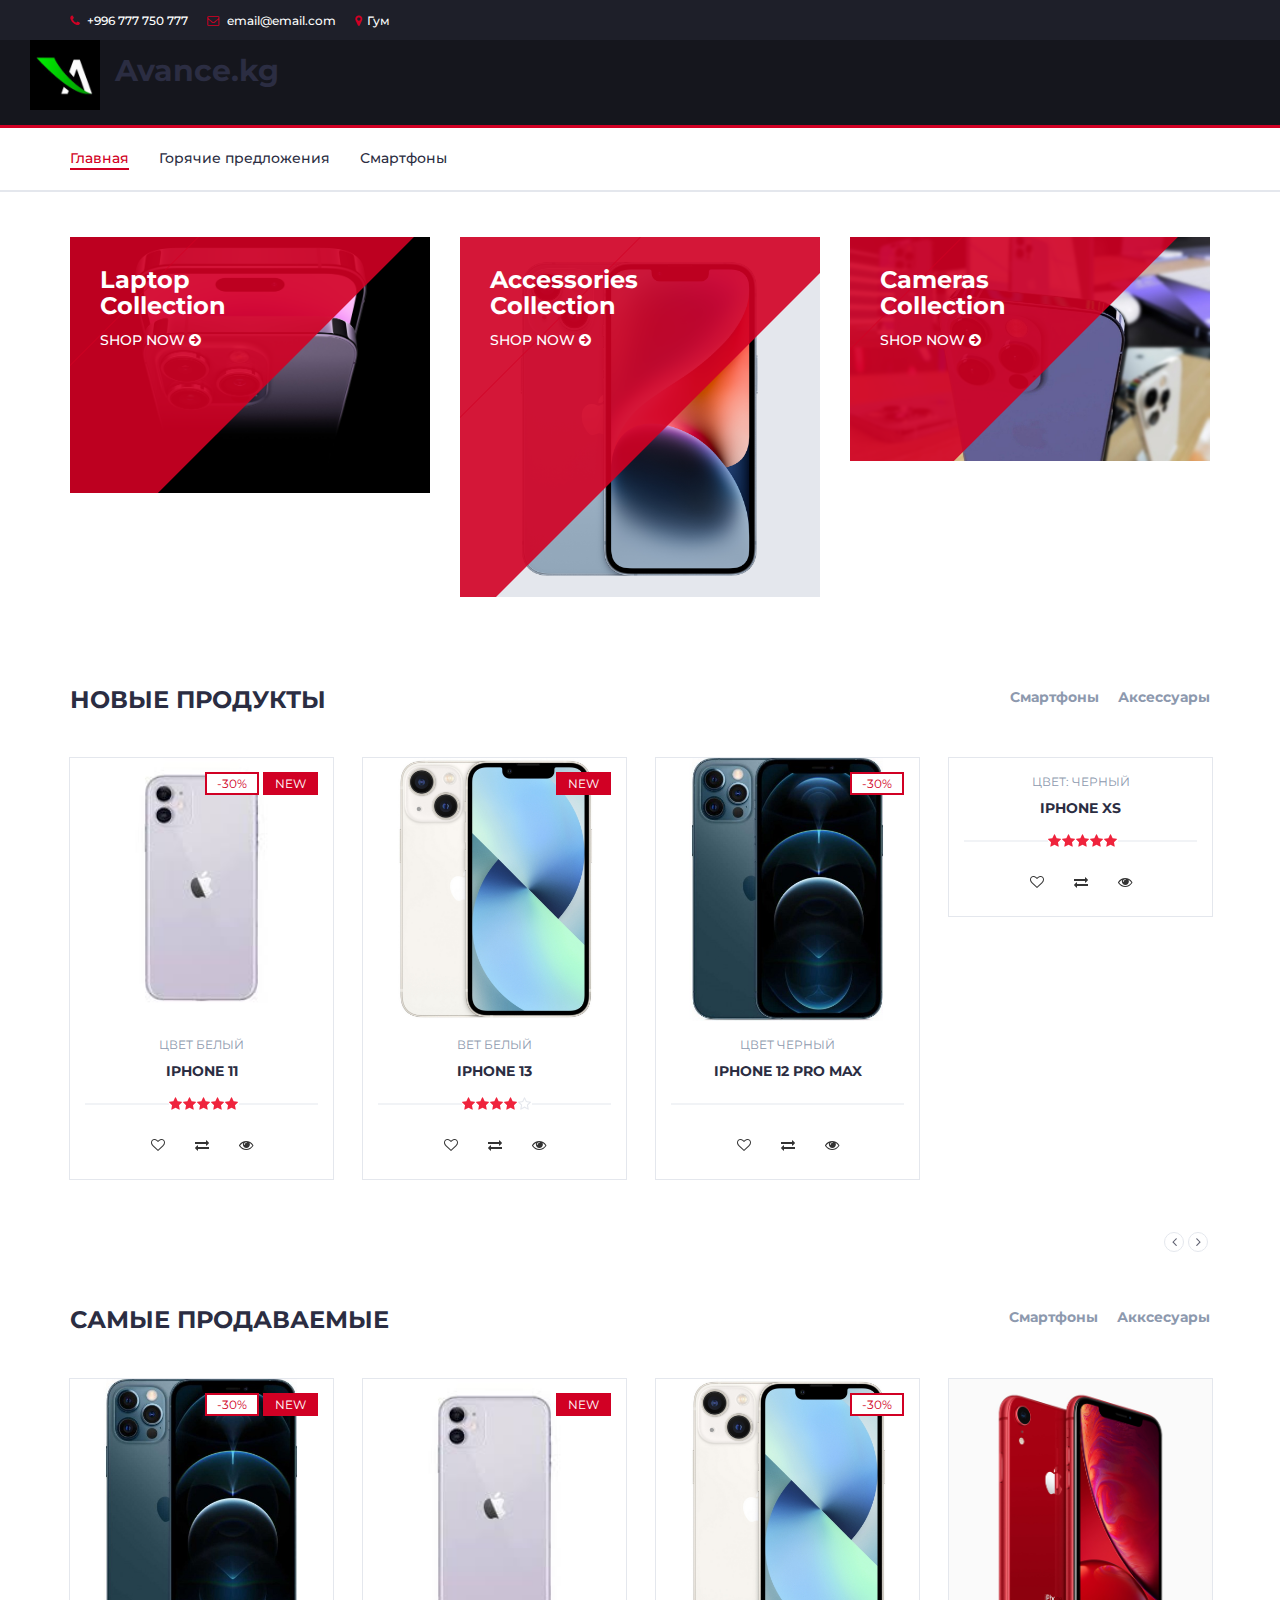
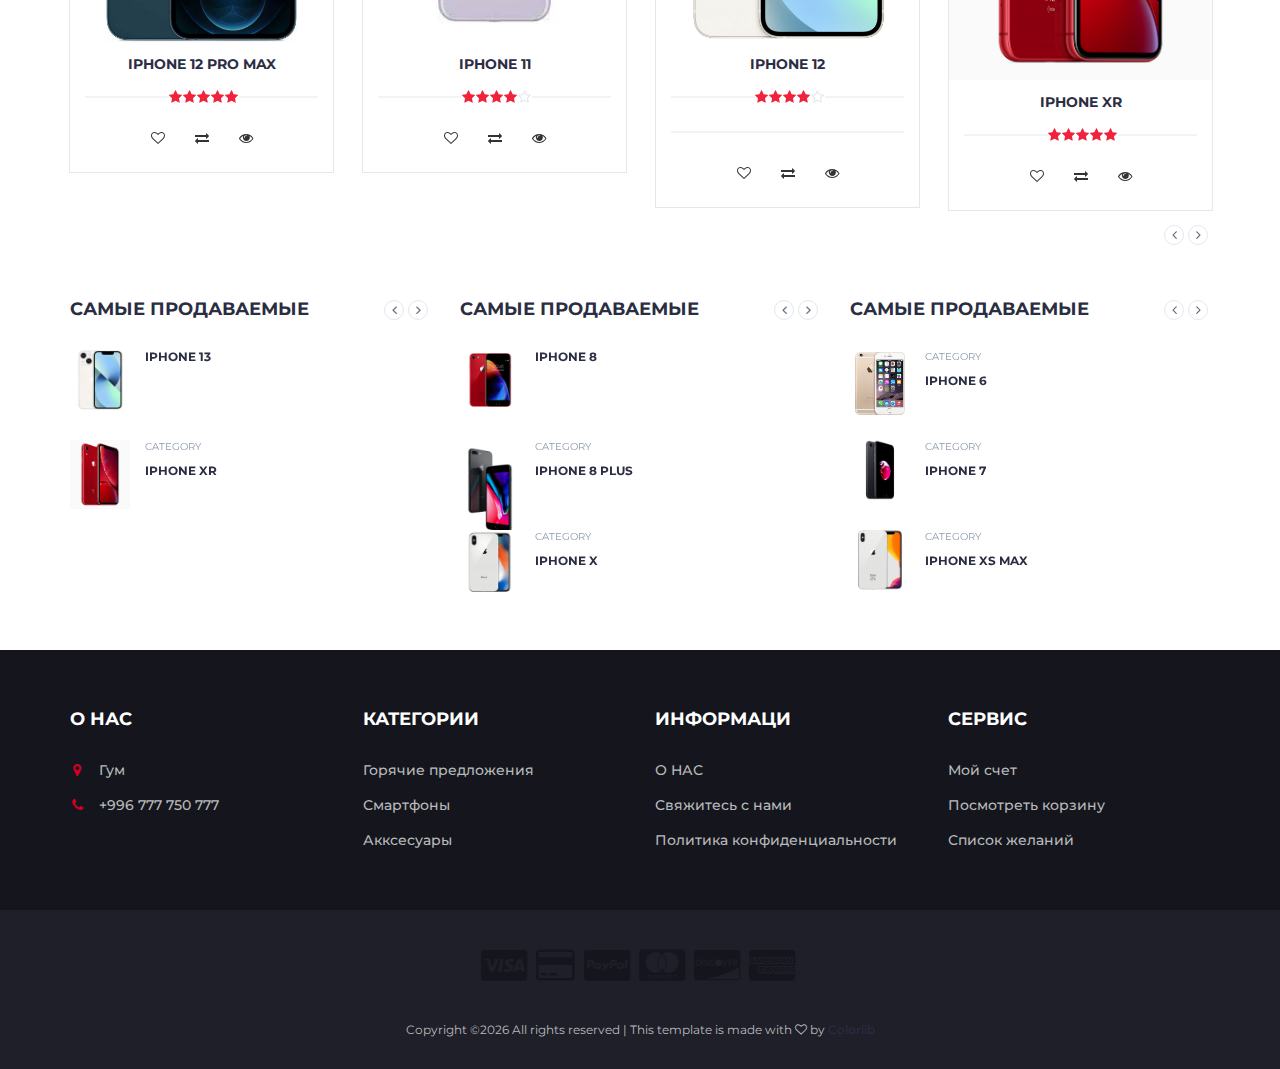
==== index.html @ 6e5bd399 "main" ====
<!DOCTYPE html>
<html lang="en">
<head>
    <meta charset="utf-8">
    <meta http-equiv="X-UA-Compatible" content="IE=edge">
    <meta name="viewport" content="width=device-width, initial-scale=1">
    <!-- The above 3 meta tags *must* come first in the head; any other head content must come *after* these tags -->

    <title>Telephone</title>

    <!-- Google font -->
    <link href="https://fonts.googleapis.com/css?family=Montserrat:400,500,700" rel="stylesheet">

    <!-- Bootstrap -->
    <link type="text/css" rel="stylesheet" href="css/bootstrap.min.css"/>

    <!-- Slick -->
    <link type="text/css" rel="stylesheet" href="css/slick.css"/>
    <link type="text/css" rel="stylesheet" href="css/slick-theme.css"/>

    <!-- nouislider -->
    <link type="text/css" rel="stylesheet" href="css/nouislider.min.css"/>

    <!-- Font Awesome Icon -->
    <link rel="stylesheet" href="css/font-awesome.min.css">

    <!-- Custom stlylesheet -->
    <link type="text/css" rel="stylesheet" href="css/style.css"/>

    <!-- HTML5 shim and Respond.js for IE8 support of HTML5 elements and media queries -->
    <!-- WARNING: Respond.js doesn't work if you view the page via file:// -->
    <!--[if lt IE 9]>
    <script src="https://oss.maxcdn.com/html5shiv/3.7.3/html5shiv.min.js"></script>
    <script src="https://oss.maxcdn.com/respond/1.4.2/respond.min.js"></script>
    <![endif]-->

</head>
<body>
<!-- HEADER -->
<header>
    <!-- TOP HEADER -->
    <div id="top-header">
        <div class="container">
            <ul class="header-links pull-left">
                <li><a href="tel:+996777750777"><i class="fa fa-phone"></i> +996 777 750 777</a></li>
                <li><a href="#"><i class="fa fa-envelope-o"></i> email@email.com</a></li>
                <li><a href="https://2gis.kg/bishkek/search/%D0%A2%D0%A6%20%C2%AB%D0%93%D0%A3%D0%9C%C2%BB%201%D1%8D%D1%82%D0%B0%D0%B6%20%2C%20%D0%9E%D0%90%2021%20%D0%B8%20%D0%9038?floor=1&m=74.6145%2C42.87534%2F17.7"><i class="fa fa-map-marker"></i>Гум </a></li>
            </ul>
            <!--					-->
        </div>
    </div>

    <div class="col-md-3">
        <div class="header-logo">
            <a href="#" class="logo">
                <img src="img/logo-avance.jpg" alt="">
                <h2>Avance.kg</h2>
            </a>
        </div>
    </div>
    <!-- /TOP HEADER -->

    <!-- MAIN HEADER -->
    <div id="header">
        <!-- container -->
        <div class="container">
            <!-- row -->
            <div class="row">
                <!-- LOGO -->
                <div class="col-md-3">
                    <div class="header-logo">
                        <a href="#" class="logo">

                        </a>
                    </div>
                </div>
                <!-- /LOGO -->

                <!-- ACCOUNT -->
                <div class="col-md-3 clearfix">
                    <div class="header-ctn">
                        <!-- Wishlist -->

                        <!-- /Wishlist -->

                        <!-- Cart -->
                        <div class="dropdown">
                            <div class="cart-dropdown">
                                <div class="cart-list">
                                    <div class="product-widget">
                                        <div class="product-img">
                                            <img src="img/product01.png" alt="">
                                        </div>
                                        <div class="product-body">
                                            <h3 class="product-name"><a href="#">product name goes here</a></h3>
                                            <h4 class="product-price"><span class="qty">1x</span>$980.00</h4>
                                        </div>
                                        <button class="delete"><i class="fa fa-close"></i></button>
                                    </div>

                                    <div class="product-widget">
                                        <div class="product-img">
                                            <img src="img/product02.png" alt="">
                                        </div>
                                        <div class="product-body">
                                            <h3 class="product-name"><a href="#">product name goes here</a></h3>
                                            <h4 class="product-price"><span class="qty">3x</span>$980.00</h4>
                                        </div>
                                        <button class="delete"><i class="fa fa-close"></i></button>
                                    </div>
                                </div>
                                <div class="cart-summary">
                                    <small>3 Item(s) selected</small>
                                    <h5>SUBTOTAL: $2940.00</h5>
                                </div>
                                <div class="cart-btns">
                                    <a href="#">View Cart</a>
                                    <a href="#">Checkout <i class="fa fa-arrow-circle-right"></i></a>
                                </div>
                            </div>
                        </div>
                        <!-- /Cart -->

                        <!-- Menu Toogle -->
                        <div class="menu-toggle">
                            <a href="#">
                                <i class="fa fa-bars"></i>
                                <span>Menu</span>
                            </a>
                        </div>
                        <!-- /Menu Toogle -->
                    </div>
                </div>
                <!-- /ACCOUNT -->
            </div>
            <!-- row -->
        </div>
        <!-- container -->
    </div>
    <!-- /MAIN HEADER -->
</header>
<!-- /HEADER -->

<!-- NAVIGATION -->
<nav id="navigation">
    <!-- container -->
    <div class="container">
        <!-- responsive-nav -->
        <div id="responsive-nav">
            <!-- NAV -->
            <ul class="main-nav nav navbar-nav">
                <li class="active"><a href="#">Главная</a></li>
                <li><a href="product.html">Горячие предложения</a></li>
                <li><a href="#">Смартфоны</a></li>
            </ul>
            <!-- /NAV -->
        </div>
        <!-- /responsive-nav -->
    </div>
    <!-- /container -->
</nav>
<!-- /NAVIGATION -->

<!-- SECTION -->
<div class="section">
    <!-- container -->
    <div class="container">
        <!-- row -->
        <div class="row">
            <!-- shop -->
            <div class="col-md-4 col-xs-6">
                <div class="shop">
                    <div class="shop-img">
                        <img src="img/14.jpg" alt="">
                    </div>
                    <div class="shop-body">
                        <h3>Laptop<br>Collection</h3>
                        <a href="#" class="cta-btn">Shop now <i class="fa fa-arrow-circle-right"></i></a>
                    </div>
                </div>
            </div>
            <!-- /shop -->

            <!-- shop -->
            <div class="col-md-4 col-xs-6">
                <div class="shop">
                    <div class="shop-img">
                        <img src="img/13.png" alt="">
                    </div>
                    <div class="shop-body">
                        <h3>Accessories<br>Collection</h3>
                        <a href="#" class="cta-btn">Shop now <i class="fa fa-arrow-circle-right"></i></a>
                    </div>
                </div>
            </div>
            <!-- /shop -->

            <!-- shop -->
            <div class="col-md-4 col-xs-6">
                <div class="shop">
                    <div class="shop-img">
                        <img src="img/16.jpg" alt="">
                    </div>
                    <div class="shop-body">
                        <h3>Cameras<br>Collection</h3>
                        <a href="#" class="cta-btn">Shop now <i class="fa fa-arrow-circle-right"></i></a>
                    </div>
                </div>
            </div>
            <!-- /shop -->
        </div>
        <!-- /row -->
    </div>
    <!-- /container -->
</div>
<!-- /SECTION -->

<!-- SECTION -->
<div class="section">
    <!-- container -->
    <div class="container">
        <!-- row -->
        <div class="row">

            <!-- section title -->
            <div class="col-md-12">
                <div class="section-title">
                    <h3 class="title">НОВЫЕ ПРОДУКТЫ</h3>
                    <div class="section-nav">
                        <ul class="section-tab-nav tab-nav">
                            <li><a data-toggle="tab" href="#tab1">Смартфоны</a></li>
                            <li><a data-toggle="tab" href="#tab1">Аксессуары</a></li>
                        </ul>
                    </div>
                </div>
            </div>
            <!-- /section title -->

            <!-- Products tab & slick -->
            <div class="col-md-12">
                <div class="row">
                    <div class="products-tabs">
                        <!-- tab -->
                        <div id="tab1" class="tab-pane active">
                            <div class="products-slick" data-nav="#slick-nav-1">
                                <!-- product -->
                                <div class="product">
                                    <div class="product-img">
                                        <img src="img/iphone11.jfif" alt="img">
                                        <div class="product-label">
                                            <span class="sale">-30%</span>
                                            <span class="new">NEW</span>
                                        </div>
                                    </div>
                                    <div class="product-body">
                                        <p class="product-category">Цвет белый</p>
                                        <h3 class="product-name"><a href="#">Iphone 11</a></h3>
                                        <div class="product-rating">
                                            <i class="fa fa-star"></i>
                                            <i class="fa fa-star"></i>
                                            <i class="fa fa-star"></i>
                                            <i class="fa fa-star"></i>
                                            <i class="fa fa-star"></i>
                                        </div>
                                        <div class="product-btns">
                                            <button class="add-to-wishlist"><i class="fa fa-heart-o"></i><span
                                                    class="tooltipp">add to wishlist</span></button>
                                            <button class="add-to-compare"><i class="fa fa-exchange"></i><span
                                                    class="tooltipp">add to compare</span></button>
                                            <button class="quick-view"><i class="fa fa-eye"></i><span class="tooltipp">quick view</span>
                                            </button>
                                        </div>
                                    </div>
                                    <div class="add-to-cart">
                                        <a href="https://api.whatsapp.com/send/?phone=996220238474&text&type=phone_number&app_absent=0">
                                            <button class="add-to-cart-btn"><i class="fa fa-shopping-cart"></i> Написать
                                            </button>
                                        </a>
                                    </div>
                                </div>
                                <!-- /product -->

                                <!-- product -->
                                <div class="product">
                                    <div class="product-img">
                                        <img src="img/133.jpg" alt="">
                                        <div class="product-label">
                                            <span class="new">NEW</span>
                                        </div>
                                    </div>
                                    <div class="product-body">
                                        <p class="product-category">вет белый</p>
                                        <h3 class="product-name"><a href="#">Iphone 13</a></h3>
                                        <div class="product-rating">
                                            <i class="fa fa-star"></i>
                                            <i class="fa fa-star"></i>
                                            <i class="fa fa-star"></i>
                                            <i class="fa fa-star"></i>
                                            <i class="fa fa-star-o"></i>
                                        </div>
                                        <div class="product-btns">
                                            <button class="add-to-wishlist"><i class="fa fa-heart-o"></i><span
                                                    class="tooltipp">add to wishlist</span></button>
                                            <button class="add-to-compare"><i class="fa fa-exchange"></i><span
                                                    class="tooltipp">add to compare</span></button>
                                            <button class="quick-view"><i class="fa fa-eye"></i><span class="tooltipp">quick view</span>
                                            </button>
                                        </div>
                                    </div>
                                    <div class="add-to-cart">
                                        <a href="https://api.whatsapp.com/send/?phone=996220238474&text&type=phone_number&app_absent=0">
                                            <button class="add-to-cart-btn"><i class="fa fa-shopping-cart"></i> Написать
                                            </button>
                                        </a>
                                    </div>
                                </div>
                                <!-- /product -->

                                <!-- product -->
                                <div class="product">
                                    <div class="product-img">
                                        <img src="img/12pro.jpg" alt="">
                                        <div class="product-label">
                                            <span class="sale">-30%</span>
                                        </div>
                                    </div>
                                    <div class="product-body">
                                        <p class="product-category">Цвет черный</p>
                                        <h3 class="product-name"><a href="#">Iphone 12 Pro Max</a></h3>
                                        <div class="product-rating">
                                        </div>
                                        <div class="product-btns">
                                            <button class="add-to-wishlist"><i class="fa fa-heart-o"></i><span
                                                    class="tooltipp">add to wishlist</span></button>
                                            <button class="add-to-compare"><i class="fa fa-exchange"></i><span
                                                    class="tooltipp">add to compare</span></button>
                                            <button class="quick-view"><i class="fa fa-eye"></i><span class="tooltipp">quick view</span>
                                            </button>
                                        </div>
                                    </div>
                                    <div class="add-to-cart">
                                        <a href="https://api.whatsapp.com/send/?phone=996220238474&text&type=phone_number&app_absent=0">
                                            <button class="add-to-cart-btn"><i class="fa fa-shopping-cart"></i> Написать
                                            </button>
                                        </a>
                                    </div>
                                </div>
                                <!-- /product -->

                                <!-- product -->
                                <div class="product">
                                    <div class="product-img">
                                        <img src="../img/xs.jpg" alt="">
                                    </div>
                                    <div class="product-body">
                                        <p class="product-category">Цвет: черный</p>
                                        <h3 class="product-name"><a href="#">Iphone XS</a></h3>
                                        <div class="product-rating">
                                            <i class="fa fa-star"></i>
                                            <i class="fa fa-star"></i>
                                            <i class="fa fa-star"></i>
                                            <i class="fa fa-star"></i>
                                            <i class="fa fa-star"></i>
                                        </div>
                                        <div class="product-btns">
                                            <button class="add-to-wishlist"><i class="fa fa-heart-o"></i><span
                                                    class="tooltipp">add to wishlist</span></button>
                                            <button class="add-to-compare"><i class="fa fa-exchange"></i><span
                                                    class="tooltipp">add to compare</span></button>
                                            <button class="quick-view"><i class="fa fa-eye"></i><span class="tooltipp">quick view</span>
                                            </button>
                                        </div>
                                    </div>
                                    <div class="add-to-cart">
                                        <a href="https://api.whatsapp.com/send/?phone=996220238474&text&type=phone_number&app_absent=0">
                                            <button class="add-to-cart-btn"><i class="fa fa-shopping-cart"></i> Написать
                                            </button>
                                        </a>
                                    </div>
                                </div>
                                <!-- /product -->

                                <!-- product -->
                                <div class="product">
                                    <div class="product-img">
                                        <img src="img/xr.jpg" alt="">
                                    </div>
                                    <div class="product-body">
                                        <p class="product-category">Цвет: красный</p>
                                        <h3 class="product-name"><a href="#">Iphone XR</a></h3>
                                        <div class="product-rating">
                                            <i class="fa fa-star"></i>
                                            <i class="fa fa-star"></i>
                                            <i class="fa fa-star"></i>
                                            <i class="fa fa-star"></i>
                                            <i class="fa fa-star"></i>
                                        </div>
                                        <div class="product-btns">
                                            <button class="add-to-wishlist"><i class="fa fa-heart-o"></i><span
                                                    class="tooltipp">add to wishlist</span></button>
                                            <button class="add-to-compare"><i class="fa fa-exchange"></i><span
                                                    class="tooltipp">add to compare</span></button>
                                            <button class="quick-view"><i class="fa fa-eye"></i><span class="tooltipp">quick view</span>
                                            </button>
                                        </div>
                                    </div>
                                    <div class="add-to-cart">
                                        <a href="https://api.whatsapp.com/send/?phone=996220238474&text&type=phone_number&app_absent=0">
                                            <button class="add-to-cart-btn"><i class="fa fa-shopping-cart"></i> Написать
                                            </button>
                                        </a>
                                    </div>
                                </div>
                                <!-- /product -->
                            </div>
                            <div id="slick-nav-1" class="products-slick-nav"></div>
                        </div>
                        <!-- /tab -->
                    </div>
                </div>
            </div>
            <!-- Products tab & slick -->
        </div>
        <!-- /row -->
    </div>
    <!-- /container -->
</div>
<!-- /SECTION -->

<!-- SECTION -->
<div class="section">
    <!-- container -->
    <div class="container">
        <!-- row -->
        <div class="row">

            <!-- section title -->
            <div class="col-md-12">
                <div class="section-title">
                    <h3 class="title">Самые продаваемые
                    </h3>
                    <div class="section-nav">
                        <ul class="section-tab-nav tab-nav">
                            <li><a data-toggle="tab" href="#tab2">Смартфоны</a></li>
                            <li><a data-toggle="tab" href="#tab2">Акксесуары</a></li>
                        </ul>
                    </div>
                </div>
            </div>
            <!-- /section title -->

            <!-- Products tab & slick -->
            <div class="col-md-12">
                <div class="row">
                    <div class="products-tabs">
                        <!-- tab -->
                        <div id="tab2" class="tab-pane fade in active">
                            <div class="products-slick" data-nav="#slick-nav-2">
                                <!-- product -->
                                <div class="product">
                                    <div class="product-img">
                                        <img src="img/12pro.jpg" alt="">
                                        <div class="product-label">
                                            <span class="sale">-30%</span>
                                            <span class="new">NEW</span>
                                        </div>
                                    </div>
                                    <div class="product-body">
                                        <h3 class="product-name"><a href="#">Iphone 12 pro max</a></h3>
                                        <div class="product-rating">
                                            <i class="fa fa-star"></i>
                                            <i class="fa fa-star"></i>
                                            <i class="fa fa-star"></i>
                                            <i class="fa fa-star"></i>
                                            <i class="fa fa-star"></i>
                                        </div>
                                        <div class="product-btns">
                                            <button class="add-to-wishlist"><i class="fa fa-heart-o"></i><span
                                                    class="tooltipp">add to wishlist</span></button>
                                            <button class="add-to-compare"><i class="fa fa-exchange"></i><span
                                                    class="tooltipp">add to compare</span></button>
                                            <button class="quick-view"><i class="fa fa-eye"></i><span class="tooltipp">quick view</span>
                                            </button>
                                        </div>
                                    </div>
                                    <div class="add-to-cart">
                                        <a href="https://api.whatsapp.com/send/?phone=996220238474&text&type=phone_number&app_absent=0">
                                            <button class="add-to-cart-btn"><i class="fa fa-shopping-cart"></i> Написать
                                            </button>
                                        </a>
                                    </div>
                                </div>
                                <!-- /product -->

                                <!-- product -->
                                <div class="product">
                                    <div class="product-img">
                                        <img src="img/iphone11.jfif" alt="">
                                        <div class="product-label">
                                            <span class="new">NEW</span>
                                        </div>
                                    </div>
                                    <div class="product-body">
                                        <h3 class="product-name"><a href="#"> iphone 11</a></h3>
                                        <div class="product-rating">
                                            <i class="fa fa-star"></i>
                                            <i class="fa fa-star"></i>
                                            <i class="fa fa-star"></i>
                                            <i class="fa fa-star"></i>
                                            <i class="fa fa-star-o"></i>
                                        </div>
                                        <div class="product-btns">
                                            <button class="add-to-wishlist"><i class="fa fa-heart-o"></i><span
                                                    class="tooltipp">add to wishlist</span></button>
                                            <button class="add-to-compare"><i class="fa fa-exchange"></i><span
                                                    class="tooltipp">add to compare</span></button>
                                            <button class="quick-view"><i class="fa fa-eye"></i><span class="tooltipp">quick view</span>
                                            </button>
                                        </div>
                                    </div>
                                    <div class="add-to-cart">
                                        <a href="https://api.whatsapp.com/send/?phone=996220238474&text&type=phone_number&app_absent=0">
                                            <button class="add-to-cart-btn"><i class="fa fa-shopping-cart"></i> Написать
                                            </button>
                                        </a>
                                    </div>
                                </div>
                                <!-- /product -->

                                <!-- product -->
                                <div class="product">
                                    <div class="product-img">
                                        <img src="img/133.jpg" alt="">
                                        <div class="product-label">
                                            <span class="sale">-30%</span>
                                        </div>
                                    </div>
                                    <div class="product-body">
                                        <h3 class="product-name"><a href="#">iphone 12</a></h3>
                                        <div class="product-rating">
                                            <i class="fa fa-star"></i>
                                            <i class="fa fa-star"></i>
                                            <i class="fa fa-star"></i>
                                            <i class="fa fa-star"></i>
                                            <i class="fa fa-star-o"></i>
                                        </div>
                                        <div class="product-rating">
                                        </div>
                                        <div class="product-btns">
                                            <button class="add-to-wishlist"><i class="fa fa-heart-o"></i><span
                                                    class="tooltipp">add to wishlist</span></button>
                                            <button class="add-to-compare"><i class="fa fa-exchange"></i><span
                                                    class="tooltipp">add to compare</span></button>
                                            <button class="quick-view"><i class="fa fa-eye"></i><span class="tooltipp">quick view</span>
                                            </button>
                                        </div>
                                    </div>
                                    <div class="add-to-cart">
                                        <a href="https://api.whatsapp.com/send/?phone=996220238474&text&type=phone_number&app_absent=0">
                                            <button class="add-to-cart-btn"><i class="fa fa-shopping-cart"></i> Написать
                                            </button>
                                        </a>
                                    </div>
                                </div>
                                <!-- /product -->

                                <!-- product -->
                                <div class="product">
                                    <div class="product-img">
                                        <img src="img/xr.jpg" alt="">
                                    </div>
                                    <div class="product-body">
                                        <h3 class="product-name"><a href="#">iphone xr</a></h3>
                                        <div class="product-rating">
                                            <i class="fa fa-star"></i>
                                            <i class="fa fa-star"></i>
                                            <i class="fa fa-star"></i>
                                            <i class="fa fa-star"></i>
                                            <i class="fa fa-star"></i>
                                        </div>
                                        <div class="product-btns">
                                            <button class="add-to-wishlist"><i class="fa fa-heart-o"></i><span
                                                    class="tooltipp">add to wishlist</span></button>
                                            <button class="add-to-compare"><i class="fa fa-exchange"></i><span
                                                    class="tooltipp">add to compare</span></button>
                                            <button class="quick-view"><i class="fa fa-eye"></i><span class="tooltipp">quick view</span>
                                            </button>
                                        </div>
                                    </div>
                                    <div class="add-to-cart">
                                        <a href="https://api.whatsapp.com/send/?phone=996220238474&text&type=phone_number&app_absent=0">
                                            <button class="add-to-cart-btn"><i class="fa fa-shopping-cart"></i> Написать
                                            </button>
                                        </a>
                                    </div>
                                </div>
                                <!-- /product -->

                                <!-- product -->
                                <div class="product">
                                    <div class="product-img">
                                        <img src="img/xsxs.jpeg" alt="">
                                    </div>
                                    <div class="product-body">
                                        <h3 class="product-name"><a href="#">iphone xs</a></h3>
                                        <div class="product-rating">
                                            <i class="fa fa-star"></i>
                                            <i class="fa fa-star"></i>
                                            <i class="fa fa-star"></i>
                                            <i class="fa fa-star"></i>
                                            <i class="fa fa-star"></i>
                                        </div>
                                        <div class="product-btns">
                                            <button class="add-to-wishlist"><i class="fa fa-heart-o"></i><span
                                                    class="tooltipp">add to wishlist</span></button>
                                            <button class="add-to-compare"><i class="fa fa-exchange"></i><span
                                                    class="tooltipp">add to compare</span></button>
                                            <button class="quick-view"><i class="fa fa-eye"></i><span class="tooltipp">quick view</span>
                                            </button>
                                        </div>
                                    </div>
                                    <div class="add-to-cart">
                                        <a href="https://api.whatsapp.com/send/?phone=996220238474&text&type=phone_number&app_absent=0">
                                            <button class="add-to-cart-btn"><i class="fa fa-shopping-cart"></i> Написать
                                            </button>
                                        </a>
                                    </div>
                                </div>
                                <!-- /product -->
                            </div>
                            <div id="slick-nav-2" class="products-slick-nav"></div>
                        </div>
                        <!-- /tab -->
                    </div>
                </div>
            </div>
            <!-- /Products tab & slick -->
        </div>
        <!-- /row -->
    </div>
    <!-- /container -->
</div>
<!-- /SECTION -->

<!-- SECTION -->
<div class="section">
    <!-- container -->
    <div class="container">
        <!-- row -->
        <div class="row">
            <div class="col-md-4 col-xs-6">
                <div class="section-title">
                    <h4 class="title">Самые продаваемые</h4>
                    <div class="section-nav">
                        <div id="slick-nav-3" class="products-slick-nav"></div>
                    </div>
                </div>

                <div class="products-widget-slick" data-nav="#slick-nav-3">
                    <div>
                        <!-- product widget -->
                        <div class="product-widget">
                            <div class="product-img">
                                <img src="img/133.jpg" alt="">
                            </div>
                            <div class="product-body">
                                <h3 class="product-name"><a href="#">iphone 13</a></h3>
                            </div>
                        </div>
                        <!-- /product widget -->


                        <!-- product widget -->
                        <div class="product-widget">
                            <div class="product-img">
                                <img src="img/xr.jpg" alt="">
                            </div>
                            <div class="product-body">
                                <p class="product-category">Category</p>
                                <h3 class="product-name"><a href="#">iphone xr</a></h3>
                            </div>
                        </div>
                        <!-- product widget -->
                    </div>

                    <div>
                        <!-- product widget -->
                        <div class="product-widget">
                            <div class="product-img">
                                <img src="img/133.jpg" alt="">
                            </div>
                            <div class="product-body">
                                <h3 class="product-name"><a href="#">iphone 13</a></h3>
                            </div>
                        </div>
                        <!-- /product widget -->
                        <!-- product widget -->
                        <div class="product-widget">
                            <div class="product-img">
                                <img src="img/xsxs.jpeg" alt="">
                            </div>
                            <div class="product-body">
                                <p class="product-category">Category</p>
                                <h3 class="product-name"><a href="#">iphone xs</a></h3>
                            </div>
                        </div>
                        <!-- /product widget -->
                        <!-- product widget -->
                        <div class="product-widget">
                            <div class="product-img">
                                <img src="img/xr.jpg" alt="">
                            </div>
                            <div class="product-body">
                                <p class="product-category">Category</p>
                                <h3 class="product-name"><a href="#">iphone xr</a></h3>
                            </div>
                        </div>
                        <!-- product widget -->

                    </div>
                </div>
            </div>

            <div class="col-md-4 col-xs-6">
                <div class="section-title">
                    <h4 class="title">Самые продаваемые</h4>
                    <div class="section-nav">
                        <div id="slick-nav-4" class="products-slick-nav"></div>
                    </div>
                </div>

                <div class="products-widget-slick" data-nav="#slick-nav-4">
                    <div>

                        <!-- product widget -->
                        <div class="product-widget">
                            <div class="product-img">
                                <img src="img/8.png" alt="">
                            </div>
                            <div class="product-body">
                                <h3 class="product-name"><a href="#">iphone 8</a></h3>
                            </div>
                        </div>
                        <!-- /product widget -->
                        <!-- product widget -->
                        <div class="product-widget">
                            <div class="product-img">
                                <img src="img/plus.jpg" alt="">
                            </div>
                            <div class="product-body">
                                <p class="product-category">Category</p>
                                <h3 class="product-name"><a href="#">iphone 8 plus</a></h3>
                            </div>
                        </div>
                        <!-- /product widget -->
                        <!-- product widget -->
                        <div class="product-widget">
                            <div class="product-img">
                                <img src="img/xx.jpg" alt="">
                            </div>
                            <div class="product-body">
                                <p class="product-category">Category</p>
                                <h3 class="product-name"><a href="#">iphone x</a></h3>
                            </div>
                        </div>
                        <!-- product widget -->

                    </div>

                    <div>

                        <!-- product widget -->
                        <div class="product-widget">
                            <div class="product-img">
                                <img src="img/8.png" alt="">
                            </div>
                            <div class="product-body">
                                <h3 class="product-name"><a href="#">iphone 8</a></h3>
                            </div>
                        </div>
                        <!-- /product widget -->
                        <!-- product widget -->
                        <div class="product-widget">
                            <div class="product-img">
                                <img src="img/plus.jpg" alt="">
                            </div>
                            <div class="product-body">
                                <p class="product-category">Category</p>
                                <h3 class="product-name"><a href="#">iphone 8 plus</a></h3>
                            </div>
                        </div>
                        <!-- /product widget -->
                        <!-- product widget -->
                        <div class="product-widget">
                            <div class="product-img">
                                <img src="img/xx.jpg" alt="">
                            </div>
                            <div class="product-body">
                                <p class="product-category">Category</p>
                                <h3 class="product-name"><a href="#">iphone x</a></h3>
                            </div>
                        </div>
                        <!-- product widget -->

                    </div>
                </div>
            </div>

            <div class="clearfix visible-sm visible-xs"></div>

            <div class="col-md-4 col-xs-6">
                <div class="section-title">
                    <h4 class="title">Самые продаваемые</h4>
                    <div class="section-nav">
                        <div id="slick-nav-5" class="products-slick-nav"></div>
                    </div>
                </div>

                <div class="products-widget-slick" data-nav="#slick-nav-5">
                    <div>
                        <!-- product widget -->
                        <div class="product-widget">
                            <div class="product-img">
                                <img src="img/66.jpg" alt="">
                            </div>
                            <div class="product-body">
                                <p class="product-category">Category</p>
                                <h3 class="product-name"><a href="#">iphone 6</a></h3>
                            </div>
                        </div>
                        <!-- /product widget -->

                        <!-- product widget -->
                        <div class="product-widget">
                            <div class="product-img">
                                <img src="img/77.jpg" alt="">
                            </div>
                            <div class="product-body">
                                <p class="product-category">Category</p>
                                <h3 class="product-name"><a href="#">iphone 7</a></h3>
                            </div>
                        </div>
                        <!-- /product widget -->

                        <!-- product widget -->
                        <div class="product-widget">
                            <div class="product-img">
                                <img src="img/max.avif" alt="">
                            </div>
                            <div class="product-body">
                                <p class="product-category">Category</p>
                                <h3 class="product-name"><a href="#">iphone xs max</a></h3>
                            </div>
                        </div>
                        <!-- product widget -->
                    </div>

                    <div>

                        <!-- product widget -->
                        <div class="product-widget">
                            <div class="product-img">
                                <img src="img/66.jpg" alt="">
                            </div>
                            <div class="product-body">
                                <p class="product-category">Category</p>
                                <h3 class="product-name"><a href="#">iphone 6</a></h3>
                            </div>
                        </div>
                        <!-- /product widget -->

                        <!-- product widget -->
                        <div class="product-widget">
                            <div class="product-img">
                                <img src="img/77.jpg" alt="">
                            </div>
                            <div class="product-body">
                                <p class="product-category">Category</p>
                                <h3 class="product-name"><a href="#">iphone 7</a></h3>
                            </div>
                        </div>
                        <!-- /product widget -->

                        <!-- product widget -->
                        <div class="product-widget">
                            <div class="product-img">
                                <img src="img/max.avif" alt="">
                            </div>
                            <div class="product-body">
                                <p class="product-category">Category</p>
                                <h3 class="product-name"><a href="#">iphone xs max</a></h3>
                            </div>
                        </div>
                        <!-- product widget -->

                    </div>
                </div>
            </div>

        </div>
        <!-- /row -->
    </div>
    <!-- /container -->
</div>
<!-- /SECTION -->

<!-- NEWSLETTER -->
<!-- /NEWSLETTER -->

<!-- FOOTER -->
<footer id="footer">
    <!-- top footer -->
    <div class="section">
        <!-- container -->
        <div class="container">
            <!-- row -->
            <div class="row">
                <div class="col-md-3 col-xs-6">
                    <div class="footer">
                        <h3 class="footer-title">О НАС</h3>
                        <ul class="footer-links">
                            <li><a href="https://2gis.kg/bishkek/search/%D0%A2%D0%A6%20%C2%AB%D0%93%D0%A3%D0%9C%C2%BB%201%D1%8D%D1%82%D0%B0%D0%B6%20%2C%20%D0%9E%D0%90%2021%20%D0%B8%20%D0%9038?floor=1&m=74.6145%2C42.87534%2F17.7"><i class="fa fa-map-marker"></i>Гум </a></li>
                            <li><a href="tel:996777750777"><i class="fa fa-phone"></i>+996 777 750 777</a></li>
                        </ul>
                    </div>
                </div>

                <div class="col-md-3 col-xs-6">
                    <div class="footer">
                        <h3 class="footer-title">Категории</h3>
                        <ul class="footer-links">
                            <li><a href="#">Горячие предложения</a></li>
                            <li><a href="#">Смартфоны</a></li>
                            <li><a href="#">Акксесуары</a></li>
                        </ul>
                    </div>
                </div>

                <div class="clearfix visible-xs"></div>

                <div class="col-md-3 col-xs-6">
                    <div class="footer">
                        <h3 class="footer-title">Информаци</h3>
                        <ul class="footer-links">
                            <li><a href="#">О НАС</a></li>
                            <li><a href="#">Свяжитесь с нами</a></li>
                            <li><a href="#">Политика конфиденциальности</a></li>

                        </ul>
                    </div>
                </div>

                <div class="col-md-3 col-xs-6">
                    <div class="footer">
                        <h3 class="footer-title">Сервис</h3>
                        <ul class="footer-links">
                            <li><a href="#">Мой счет</a></li>
                            <li><a href="#">Посмотреть корзину</a></li>
                            <li><a href="#">Список желаний</a></li>
                        </ul>
                    </div>
                </div>
            </div>
            <!-- /row -->
        </div>
        <!-- /container -->
    </div>
    <!-- /top footer -->

    <!-- bottom footer -->
    <div id="bottom-footer" class="section">
        <div class="container">
            <!-- row -->
            <div class="row">
                <div class="col-md-12 text-center">
                    <ul class="footer-payments">
                        <li><a href="#"><i class="fa fa-cc-visa"></i></a></li>
                        <li><a href="#"><i class="fa fa-credit-card"></i></a></li>
                        <li><a href="#"><i class="fa fa-cc-paypal"></i></a></li>
                        <li><a href="#"><i class="fa fa-cc-mastercard"></i></a></li>
                        <li><a href="#"><i class="fa fa-cc-discover"></i></a></li>
                        <li><a href="#"><i class="fa fa-cc-amex"></i></a></li>
                    </ul>
                    <span class="copyright">
								<!-- Link back to Colorlib can't be removed. Template is licensed under CC BY 3.0. -->
								Copyright &copy;<script>document.write(new Date().getFullYear());</script> All rights reserved | This template is made with <i
                            class="fa fa-heart-o" aria-hidden="true"></i> by <a href="https://colorlib.com"
                                                                                target="_blank">Colorlib</a>
                        <!-- Link back to Colorlib can't be removed. Template is licensed under CC BY 3.0. -->
							</span>
                </div>
            </div>
            <!-- /row -->
        </div>
        <!-- /container -->
    </div>
    <!-- /bottom footer -->
</footer>
<!-- /FOOTER -->

<!-- jQuery Plugins -->
<script src="js/jquery.min.js"></script>
<script src="js/bootstrap.min.js"></script>
<script src="js/slick.min.js"></script>
<script src="js/nouislider.min.js"></script>
<script src="js/jquery.zoom.min.js"></script>
<script src="js/main.js"></script>

</body>
</html>
---- css/nouislider.min.css ----
/*! nouislider - 10.0.0 - 2017-05-28 14:52:48 */.noUi-target,.noUi-target *{-webkit-touch-callout:none;-webkit-tap-highlight-color:transparent;-webkit-user-select:none;-ms-touch-action:none;touch-action:none;-ms-user-select:none;-moz-user-select:none;user-select:none;-moz-box-sizing:border-box;box-sizing:border-box}.noUi-target{position:relative;direction:ltr}.noUi-base{width:100%;height:100%;position:relative;z-index:1}.noUi-connect{position:absolute;right:0;top:0;left:0;bottom:0}.noUi-origin{position:absolute;height:0;width:0}.noUi-handle{position:relative;z-index:1}.noUi-state-tap .noUi-connect,.noUi-state-tap .noUi-origin{-webkit-transition:top .3s,right .3s,bottom .3s,left .3s;transition:top .3s,right .3s,bottom .3s,left .3s}.noUi-state-drag *{cursor:inherit!important}.noUi-base,.noUi-handle{-webkit-transform:translate3d(0,0,0);transform:translate3d(0,0,0)}.noUi-horizontal{height:18px}.noUi-horizontal .noUi-handle{width:34px;height:28px;left:-17px;top:-6px}.noUi-vertical{width:18px}.noUi-vertical .noUi-handle{width:28px;height:34px;left:-6px;top:-17px}.noUi-target{background:#FAFAFA;border-radius:4px;border:1px solid #D3D3D3;box-shadow:inset 0 1px 1px #F0F0F0,0 3px 6px -5px #BBB}.noUi-connect{background:#3FB8AF;border-radius:4px;box-shadow:inset 0 0 3px rgba(51,51,51,.45);-webkit-transition:background 450ms;transition:background 450ms}.noUi-draggable{cursor:ew-resize}.noUi-vertical .noUi-draggable{cursor:ns-resize}.noUi-handle{border:1px solid #D9D9D9;border-radius:3px;background:#FFF;cursor:default;box-shadow:inset 0 0 1px #FFF,inset 0 1px 7px #EBEBEB,0 3px 6px -3px #BBB}.noUi-active{box-shadow:inset 0 0 1px #FFF,inset 0 1px 7px #DDD,0 3px 6px -3px #BBB}.noUi-handle:after,.noUi-handle:before{content:"";display:block;position:absolute;height:14px;width:1px;background:#E8E7E6;left:14px;top:6px}.noUi-handle:after{left:17px}.noUi-vertical .noUi-handle:after,.noUi-vertical .noUi-handle:before{width:14px;height:1px;left:6px;top:14px}.noUi-vertical .noUi-handle:after{top:17px}[disabled] .noUi-connect{background:#B8B8B8}[disabled] .noUi-handle,[disabled].noUi-handle,[disabled].noUi-target{cursor:not-allowed}.noUi-pips,.noUi-pips *{-moz-box-sizing:border-box;box-sizing:border-box}.noUi-pips{position:absolute;color:#999}.noUi-value{position:absolute;white-space:nowrap;text-align:center}.noUi-value-sub{color:#ccc;font-size:10px}.noUi-marker{position:absolute;background:#CCC}.noUi-marker-large,.noUi-marker-sub{background:#AAA}.noUi-pips-horizontal{padding:10px 0;height:80px;top:100%;left:0;width:100%}.noUi-value-horizontal{-webkit-transform:translate3d(-50%,50%,0);transform:translate3d(-50%,50%,0)}.noUi-marker-horizontal.noUi-marker{margin-left:-1px;width:2px;height:5px}.noUi-marker-horizontal.noUi-marker-sub{height:10px}.noUi-marker-horizontal.noUi-marker-large{height:15px}.noUi-pips-vertical{padding:0 10px;height:100%;top:0;left:100%}.noUi-value-vertical{-webkit-transform:translate3d(0,50%,0);transform:translate3d(0,50%,0);padding-left:25px}.noUi-marker-vertical.noUi-marker{width:5px;height:2px;margin-top:-1px}.noUi-marker-vertical.noUi-marker-sub{width:10px}.noUi-marker-vertical.noUi-marker-large{width:15px}.noUi-tooltip{display:block;position:absolute;border:1px solid #D9D9D9;border-radius:3px;background:#fff;color:#000;padding:5px;text-align:center;white-space:nowrap}.noUi-horizontal .noUi-tooltip{-webkit-transform:translate(-50%,0);transform:translate(-50%,0);left:50%;bottom:120%}.noUi-vertical .noUi-tooltip{-webkit-transform:translate(0,-50%);transform:translate(0,-50%);top:50%;right:120%}
---- css/style.css ----
/*
Template Name: Electro - HTML Ecommerce Template
Author: yaminncco

Colors:
	Body 		: #333
	Headers 	: #2B2D42
	Primary 	: #D10024
	Dark 		: #15161D ##1E1F29
	Grey 		: #E4E7ED #FBFBFC #8D99AE #B9BABC

Fonts: Montserrat

Table OF Contents
------------------------------------
1 > GENERAL
------ Typography
------ Buttons
------ Inputs
------ Sections
------ Breadcrumb
2 > HEADER
------ Top header
------ Logo
------ Search
------ Cart
3 > NAVIGATION
------ Main nav
------ Responsive Nav
4 > CATEGORY SHOP
5 > HOT DEAL
6 > PRODUCT
------ Product
------ Widget product
------ Product slick
7 > STORE PAGE
------ Aside
------ Store
8 > PRODUCT DETAILS PAGE
------ Product view
------ Product details
------ Product tab
9 > CHECKOUT PAGE
10 > NEWSLETTER
11 > FOOTER
11 > SLICK STYLE
12 > RESPONSIVE
------------------------------------*/

/*=========================================================
	01 -> GENERAL
===========================================================*/

/*----------------------------*\
	Typography
\*----------------------------*/

body {
    font-family: 'Montserrat', sans-serif;
    font-weight: 400;
    color: #333;
}

h1, h2, h3, h4, h5, h6 {
    color: #2B2D42;
    font-weight: 700;
    margin: 0 0 10px;
}

a {
    color: #2B2D42;
    font-weight: 500;
    -webkit-transition: 0.2s color;
    transition: 0.2s color;
}

a:hover, a:focus {
    color: #D10024;
    text-decoration: none;
    outline: none;
}

ul, ol {
    margin: 0;
    padding: 0;
    list-style: none
}

/*----------------------------*\
	Buttons
\*----------------------------*/

.primary-btn {
    display: inline-block;
    padding: 12px 30px;
    background-color: #D10024;
    border: none;
    border-radius: 40px;
    color: #FFF;
    text-transform: uppercase;
    font-weight: 700;
    text-align: center;
    -webkit-transition: 0.2s all;
    transition: 0.2s all;
}

.primary-btn:hover, .primary-btn:focus {
    opacity: 0.9;
    color: #FFF;
}

/*----------------------------*\
	Inputs
\*----------------------------*/

/*-- Text input --*/

.input {
    height: 40px;
    padding: 0px 15px;
    border: 1px solid #E4E7ED;
    background-color: #FFF;
    width: 100%;
}

textarea.input {
    padding: 15px;
    min-height: 90px;
}

/*-- Number input --*/

.input-number {
    position: relative;
}

.input-number input[type="number"]::-webkit-inner-spin-button, .input-number input[type="number"]::-webkit-outer-spin-button {
    -webkit-appearance: none;
    margin: 0;
}

.input-number input[type="number"] {
    -moz-appearance: textfield;
    height: 40px;
    width: 100%;
    border: 1px solid #E4E7ED;
    background-color: #FFF;
    padding: 0px 35px 0px 15px;
}

.input-number .qty-up, .input-number .qty-down {
    position: absolute;
    display: block;
    width: 20px;
    height: 20px;
    border: 1px solid #E4E7ED;
    background-color: #FFF;
    text-align: center;
    font-weight: 700;
    cursor: pointer;
    -webkit-user-select: none;
    -moz-user-select: none;
    -ms-user-select: none;
    user-select: none;
}

.input-number .qty-up {
    right: 0;
    top: 0;
    border-bottom: 0px;
}

.input-number .qty-down {
    right: 0;
    bottom: 0;
}

.input-number .qty-up:hover, .input-number .qty-down:hover {
    background-color: #E4E7ED;
    color: #D10024;
}

/*-- Select input --*/

.input-select {
    padding: 0px 15px;
    background: #FFF;
    border: 1px solid #E4E7ED;
    height: 40px;
}

/*-- checkbox & radio input --*/

.input-radio, .input-checkbox {
    position: relative;
    display: block;
}

.input-radio input[type="radio"]:not(:checked), .input-radio input[type="radio"]:checked, .input-checkbox input[type="checkbox"]:not(:checked), .input-checkbox input[type="checkbox"]:checked {
    position: absolute;
    margin-left: -9999px;
    visibility: hidden;
}

.input-radio label, .input-checkbox label {
    font-weight: 500;
    min-height: 20px;
    padding-left: 20px;
    margin-bottom: 5px;
    cursor: pointer;
}

.input-radio input[type="radio"]+label span, .input-checkbox input[type="checkbox"]+label span {
    position: absolute;
    left: 0px;
    top: 4px;
    width: 14px;
    height: 14px;
    border: 2px solid #E4E7ED;
    background: #FFF;
}

.input-radio input[type="radio"]+label span {
    border-radius: 50%;
}

.input-radio input[type="radio"]+label span:after {
    content: "";
    position: absolute;
    left: 50%;
    top: 50%;
    -webkit-transform: translate(-50%, -50%) scale(0);
    -ms-transform: translate(-50%, -50%) scale(0);
    transform: translate(-50%, -50%) scale(0);
    background-color: #FFF;
    width: 4px;
    height: 4px;
    border-radius: 50%;
    opacity: 0;
    -webkit-transition: all 0.2s;
    transition: all 0.2s;
}

.input-checkbox input[type="checkbox"]+label span:after {
    content: '✔';
    position: absolute;
    top: -2px;
    left: 1px;
    font-size: 10px;
    color: #FFF;
    opacity: 0;
    -webkit-transform: scale(0);
    -ms-transform: scale(0);
    transform: scale(0);
    -webkit-transition: all 0.2s;
    transition: all 0.2s;
}

.input-radio input[type="radio"]:checked+label span, .input-checkbox input[type="checkbox"]:checked+label span {
    background-color: #D10024;
    border-color: #D10024;
}

.input-radio input[type="radio"]:checked+label span:after {
    opacity: 1;
    -webkit-transform: translate(-50%, -50%) scale(1);
    -ms-transform: translate(-50%, -50%) scale(1);
    transform: translate(-50%, -50%) scale(1);
}

.input-checkbox input[type="checkbox"]:checked+label span:after {
    opacity: 1;
    -webkit-transform: scale(1);
    -ms-transform: scale(1);
    transform: scale(1);
}

.input-radio .caption, .input-checkbox .caption {
    margin-top: 5px;
    max-height: 0;
    overflow: hidden;
    -webkit-transition: 0.3s max-height;
    transition: 0.3s max-height;
}

.input-radio input[type="radio"]:checked~.caption, .input-checkbox input[type="checkbox"]:checked~.caption {
    max-height: 800px;
}

/*----------------------------*\
	Section
\*----------------------------*/

.section {
    padding-top: 30px;
    padding-bottom: 30px;
}

.section-title {
    position: relative;
    margin-bottom: 30px;
    margin-top: 15px;
}

.section-title .title {
    display: inline-block;
    text-transform: uppercase;
    margin: 0px;
}

.section-title .section-nav {
    float: right;
}

.section-title .section-nav .section-tab-nav {
    display: inline-block;
}

.section-tab-nav li {
    display: inline-block;
    margin-right: 15px;
}

.section-tab-nav li:last-child {
    margin-right: 0px;
}

.section-tab-nav li a {
    font-weight: 700;
    color: #8D99AE;
}

.logo {
    align-items: center;
    display: flex;
}

.header-logo img {
    margin: 0 15px;
    width: 70px;
    height: 70px;
}

.section-tab-nav li a:after {
    content: "";
    display: block;
    width: 0%;
    height: 2px;
    background-color: #D10024;
    -webkit-transition: 0.2s all;
    transition: 0.2s all;
}

.section-tab-nav li.active a {
    color: #D10024;
}

.section-tab-nav li a:hover:after, .section-tab-nav li a:focus:after, .section-tab-nav li.active a:after {
    width: 100%;
}

.section-title .section-nav .products-slick-nav {
    top: 0px;
    right: 0px;
}

/*----------------------------*\
	Breadcrumb
\*----------------------------*/

#breadcrumb {
    padding: 30px 0px;
    background: #FBFBFC;
    border-bottom: 1px solid #E4E7ED;
    margin-bottom: 30px;
}

#breadcrumb .breadcrumb-header {
    display: inline-block;
    margin-top: 0px;
    margin-bottom: 0px;
    margin-right: 15px;
    text-transform: uppercase;
}

#breadcrumb .breadcrumb-tree {
    display: inline-block;
}

#breadcrumb .breadcrumb-tree li {
    display: inline-block;
    font-size: 12px;
    font-weight: 500;
    text-transform: uppercase;
}

#breadcrumb .breadcrumb-tree li+li {
    margin-left: 10px;
}

#breadcrumb .breadcrumb-tree li+li:before {
    content: '/';
    display: inline-block;
    color: #8D99AE;
    margin-right: 10px;
}

#breadcrumb .breadcrumb-tree li a {
    color: #8D99AE;
}

#breadcrumb .breadcrumb-tree li a:hover {
    color: #D10024;
}

/*=========================================================
	02 -> HEADER
===========================================================*/

/*----------------------------*\
	Top header
\*----------------------------*/

#top-header {
    padding-top: 10px;
    padding-bottom: 10px;
    background-color: #1E1F29;
}

.header-links li {
    display: inline-block;
    margin-right: 15px;
    font-size: 12px;
}

.header-links li:last-child {
    margin-right: 0px;
}

.header-links li a {
    color: #FFF;
}

.header-links li a:hover {
    color: #D10024;
}

.header-links li i {
    color: #D10024;
    margin-right: 5px;
}

/*----------------------------*\
	Logo
\*----------------------------*/

#header {
    padding-top: 15px;
    padding-bottom: 15px;
    background-color: #15161D;
}

.header-logo {
    float: left;
}

.header-logo .logo img {
    display: block;
}

/*----------------------------*\
	Search
\*----------------------------*/

.header-search {
    padding: 15px 0px;
}

.header-search form {
    position: relative;
}

.header-search form .input-select {
    margin-right: -4px;
    border-radius: 40px 0px 0px 40px;
}

.header-search form .input {
    width: calc(100% - 260px);
    margin-right: -4px;
}

.header-search form .search-btn {
    height: 40px;
    width: 100px;
    background: #D10024;
    color: #FFF;
    font-weight: 700;
    border: none;
    border-radius: 0px 40px 40px 0px;
}

/*----------------------------*\
	Cart
\*----------------------------*/

.header-ctn {
    float: right;
    padding: 15px 0px;
}

.header-ctn>div {
    display: inline-block;
}

.header-ctn>div+div {
    margin-left: 15px;
}

.header-ctn>div>a {
    display: block;
    position: relative;
    width: 90px;
    text-align: center;
    color: #FFF;
}

.header-ctn>div>a>i {
    display: block;
    font-size: 18px;
}

.header-ctn>div>a>span {
    font-size: 12px;
}

.header-ctn>div>a>.qty {
    position: absolute;
    right: 15px;
    top: -10px;
    width: 20px;
    height: 20px;
    line-height: 20px;
    text-align: center;
    border-radius: 50%;
    font-size: 10px;
    color: #FFF;
    background-color: #D10024;
}

.header-ctn .menu-toggle {
    display: none;
}

.cart-dropdown {
    position: absolute;
    width: 300px;
    background: #FFF;
    padding: 15px;
    -webkit-box-shadow: 0px 0px 0px 2px #E4E7ED;
    box-shadow: 0px 0px 0px 2px #E4E7ED;
    z-index: 99;
    right: 0;
    opacity: 0;
    visibility: hidden;
}

.dropdown.open>.cart-dropdown {
    opacity: 1;
    visibility: visible;
}

.cart-dropdown .cart-list {
    max-height: 180px;
    overflow-y: scroll;
    margin-bottom: 15px;
}

.cart-dropdown .cart-list .product-widget {
    padding: 0px;
    -webkit-box-shadow: none;
    box-shadow: none;
}

.cart-dropdown .cart-list .product-widget:last-child {
    margin-bottom: 0px;
}

.cart-dropdown .cart-list .product-widget .product-img {
    left: 0px;
    top: 0px;
}

.cart-dropdown .cart-list .product-widget .product-body .product-price {
    color: #2B2D42;
}

.cart-dropdown .cart-btns {
    margin: 0px -17px -17px;
}

.cart-dropdown .cart-btns>a {
    display: inline-block;
    width: calc(50% - 0px);
    padding: 12px;
    background-color: #D10024;
    color: #FFF;
    text-align: center;
    font-weight: 700;
    -webkit-transition: 0.2s all;
    transition: 0.2s all;
}

.cart-dropdown .cart-btns>a:first-child {
    margin-right: -4px;
    background-color: #1e1f29;
}

.cart-dropdown .cart-btns>a:hover {
    opacity: 0.9;
}

.cart-dropdown .cart-summary {
    border-top: 1px solid #E4E7ED;
    padding-top: 15px;
    padding-bottom: 15px;
}

/*=========================================================
	03 -> Navigation
===========================================================*/

#navigation {
    background: #FFF;
    border-bottom: 2px solid #E4E7ED;
    border-top: 3px solid #D10024;
}

/*----------------------------*\
	Main nav
\*----------------------------*/

.main-nav>li+li {
    margin-left: 30px
}

.main-nav>li>a {
    padding: 20px 0px;
}

.main-nav>li>a:hover, .main-nav>li>a:focus, .main-nav>li.active>a {
    color: #D10024;
    background-color: transparent;
}

.main-nav>li>a:after {
    content: "";
    display: block;
    width: 0%;
    height: 2px;
    background-color: #D10024;
    -webkit-transition: 0.2s all;
    transition: 0.2s all;
}

.main-nav>li>a:hover:after, .main-nav>li>a:focus:after, .main-nav>li.active>a:after {
    width: 100%;
}

.header-ctn li.nav-toggle {
    display: none;
}

/*----------------------------*\
	responsive nav
\*----------------------------*/

@media only screen and (max-width: 991px) {
    .header-ctn .menu-toggle {
        display: inline-block;
    }
    #responsive-nav {
        position: fixed;
        left: 0;
        top: 0;
        background: #15161D;
        height: 100vh;
        max-width: 250px;
        width: 0%;
        overflow: hidden;
        z-index: 22;
        padding-top: 60px;
        -webkit-transform: translateX(-100%);
        -ms-transform: translateX(-100%);
        transform: translateX(-100%);
        -webkit-transition: 0.2s all;
        transition: 0.2s all;
    }
    #responsive-nav.active {
        -webkit-transform: translateX(0%);
        -ms-transform: translateX(0%);
        transform: translateX(0%);
        width: 100%;
    }
    .main-nav {
        margin: 0px;
        float: none;
    }
    .main-nav>li {
        display: block;
        float: none;
    }
    .main-nav>li+li {
        margin-left: 0px;
    }
    .main-nav>li>a {
        padding: 15px;
        color: #FFF;
    }
}

/*=========================================================
	04 -> CATEGORY SHOP
===========================================================*/

.shop {
    position: relative;
    overflow: hidden;
    margin: 15px 0px;
}

.shop:before {
    content: "";
    position: absolute;
    top: 0;
    bottom: 0;
    left: 0px;
    width: 60%;
    background: #D10024;
    opacity: 0.9;
    -webkit-transform: skewX(-45deg);
    -ms-transform: skewX(-45deg);
    transform: skewX(-45deg);
}

.shop:after {
    content: "";
    position: absolute;
    top: 0;
    bottom: 0;
    left: 1px;
    width: 100%;
    background: #D10024;
    opacity: 0.9;
    -webkit-transform: skewX(-45deg) translateX(-100%);
    -ms-transform: skewX(-45deg) translateX(-100%);
    transform: skewX(-45deg) translateX(-100%);
}

.shop .shop-img {
    position: relative;
    background-color: #E4E7ED;
    z-index: -1;
}

.shop .shop-img>img {
    width: 100%;
    -webkit-transition: 0.2s all;
    transition: 0.2s all;
}

.shop:hover .shop-img>img {
    -webkit-transform: scale(1.1);
    -ms-transform: scale(1.1);
    transform: scale(1.1);
}

.shop .shop-body {
    position: absolute;
    top: 0;
    width: 75%;
    padding: 30px;
    z-index: 10;
}

.shop .shop-body h3 {
    color: #FFF;
}

.shop .shop-body .cta-btn {
    color: #FFF;
    text-transform: uppercase;
}

/*=========================================================
	05 -> HOT DEAL
===========================================================*/

#hot-deal.section {
    padding: 60px 0px;
    margin: 30px 0px;
    background-color: #E4E7ED;
    background-image: url('../img/hotdeal.png');
    background-position: center;
    background-repeat: no-repeat;
}

.hot-deal {
    text-align: center;
}

.hot-deal .hot-deal-countdown {
    margin-bottom: 30px;
}

.hot-deal .hot-deal-countdown>li {
    position: relative;
    display: inline-block;
    width: 100px;
    height: 100px;
    background: #D10024e6;
    text-align: center;
    border-radius: 50%;
    margin: 0px 5px;
}

.hot-deal .hot-deal-countdown>li>div {
    position: absolute;
    left: 0;
    right: 0;
    top: 50%;
    -webkit-transform: translateY(-50%);
    -ms-transform: translateY(-50%);
    transform: translateY(-50%);
}

.hot-deal .hot-deal-countdown>li>div h3 {
    color: #FFF;
    margin-bottom: 0px;
}

.hot-deal .hot-deal-countdown>li>div span {
    display: block;
    font-size: 10px;
    text-transform: uppercase;
    color: #FFF;
}

.hot-deal p {
    text-transform: uppercase;
    font-size: 24px;
}

.hot-deal .cta-btn {
    margin-top: 15px;
}

/*=========================================================
	06 -> PRODUCT
===========================================================*/

/*----------------------------*\
	product
\*----------------------------*/

.product {
    position: relative;
    margin: 15px 0px;
    -webkit-box-shadow: 0px 0px 0px 0px #E4E7ED, 0px 0px 0px 1px #E4E7ED;
    box-shadow: 0px 0px 0px 0px #E4E7ED, 0px 0px 0px 1px #E4E7ED;
    -webkit-transition: 0.2s all;
    transition: 0.2s all;
}

.product:hover {
    -webkit-box-shadow: 0px 0px 6px 0px #E4E7ED, 0px 0px 0px 2px #D10024;
    box-shadow: 0px 0px 6px 0px #E4E7ED, 0px 0px 0px 2px #D10024;
}

.product .product-img {
    position: relative;
}

.product .product-img>img {
    width: 100%;
}

.product .product-img .product-label {
    position: absolute;
    top: 15px;
    right: 15px;
}

.product .product-img .product-label>span {
    border: 2px solid;
    padding: 2px 10px;
    font-size: 12px;
}

.product .product-img .product-label>span.sale {
    background-color: #FFF;
    border-color: #D10024;
    color: #D10024;
}

.product .product-img .product-label>span.new {
    background-color: #D10024;
    border-color: #D10024;
    color: #FFF;
}

.product .product-body {
    position: relative;
    padding: 15px;
    background-color: #FFF;
    text-align: center;
    z-index: 20;
}

.product .product-body .product-category {
    text-transform: uppercase;
    font-size: 12px;
    color: #8D99AE;
}

.product .product-body .product-name {
    text-transform: uppercase;
    font-size: 14px;
}

.product .product-body .product-name>a {
    font-weight: 700;
}

.product .product-body .product-name>a:hover, .product .product-body .product-name>a:focus {
    color: #D10024;
}

.product .product-body .product-price {
    color: #D10024;
    font-size: 18px;
}

.product .product-body .product-price .product-old-price {
    font-size: 70%;
    font-weight: 400;
    color: #8D99AE;
}

.product .product-body .product-rating {
    position: relative;
    margin: 15px 0px 10px;
    height: 20px;
}

.product .product-body .product-rating>i {
    position: relative;
    width: 14px;
    margin-right: -4px;
    background: #FFF;
    color: #E4E7ED;
    z-index: 10;
}

.product .product-body .product-rating>i.fa-star {
    color: #ef233c;
}

.product .product-body .product-rating:after {
    content: "";
    position: absolute;
    top: 50%;
    left: 0;
    right: 0;
    -webkit-transform: translateY(-50%);
    -ms-transform: translateY(-50%);
    transform: translateY(-50%);
    height: 1px;
    background-color: #E4E7ED;
}

.product .product-body .product-btns>button {
    position: relative;
    width: 40px;
    height: 40px;
    line-height: 40px;
    background: transparent;
    border: none;
    -webkit-transition: 0.2s all;
    transition: 0.2s all;
}

.product .product-body .product-btns>button:hover {
    background-color: #E4E7ED;
    color: #D10024;
    border-radius: 50%;
}

.product .product-body .product-btns>button .tooltipp {
    position: absolute;
    bottom: 100%;
    left: 50%;
    -webkit-transform: translate(-50%, -15px);
    -ms-transform: translate(-50%, -15px);
    transform: translate(-50%, -15px);
    width: 150px;
    padding: 10px;
    font-size: 12px;
    line-height: 10px;
    background: #1e1f29;
    color: #FFF;
    text-transform: uppercase;
    z-index: 10;
    opacity: 0;
    visibility: hidden;
    -webkit-transition: 0.2s all;
    transition: 0.2s all;
}

.product .product-body .product-btns>button:hover .tooltipp {
    opacity: 1;
    visibility: visible;
    -webkit-transform: translate(-50%, -5px);
    -ms-transform: translate(-50%, -5px);
    transform: translate(-50%, -5px);
}

.product .add-to-cart {
    position: absolute;
    left: 1px;
    right: 1px;
    bottom: 1px;
    padding: 15px;
    background: #1e1f29;
    text-align: center;
    -webkit-transform: translateY(0%);
    -ms-transform: translateY(0%);
    transform: translateY(0%);
    -webkit-transition: 0.2s all;
    transition: 0.2s all;
    z-index: 2;
}

.product:hover .add-to-cart {
    -webkit-transform: translateY(100%);
    -ms-transform: translateY(100%);
    transform: translateY(100%);
}

.product .add-to-cart .add-to-cart-btn {
    position: relative;
    border: 2px solid transparent;
    height: 40px;
    padding: 0 30px;
    background-color: #ef233c;
    color: #FFF;
    text-transform: uppercase;
    font-weight: 700;
    border-radius: 40px;
    -webkit-transition: 0.2s all;
    transition: 0.2s all;
}

.product .add-to-cart .add-to-cart-btn>i {
    position: absolute;
    left: 0;
    top: 0;
    width: 40px;
    height: 40px;
    line-height: 38px;
    color: #D10024;
    opacity: 0;
    visibility: hidden;
}

.product .add-to-cart .add-to-cart-btn:hover {
    background-color: #FFF;
    color: #D10024;
    border-color: #D10024;
    padding: 0px 30px 0px 50px;
}

.product .add-to-cart .add-to-cart-btn:hover>i {
    opacity: 1;
    visibility: visible;
}

/*----------------------------*\
	Widget product
\*----------------------------*/

.product-widget {
    position: relative;
}

.product-widget+.product-widget {
    margin: 30px 0px;
}

.product-widget .product-img {
    position: absolute;
    left: 0px;
    top: 0px;
    width: 60px;
}

.product-widget .product-img>img {
    width: 100%;
}

.product-widget .product-body {
    padding-left: 75px;
    min-height: 60px;
}

.product-widget .product-body .product-category {
    text-transform: uppercase;
    font-size: 10px;
    color: #8D99AE;
}

.product-widget .product-body .product-name {
    text-transform: uppercase;
    font-size: 12px;
}

.product-widget .product-body .product-name>a {
    font-weight: 700;
}

.product-widget .product-body .product-name>a:hover, .product-widget .product-body .product-name>a:focus {
    color: #D10024;
}

.product-widget .product-body .product-price {
    font-size: 14px;
    color: #D10024;
}

.product-widget .product-body .product-price .product-old-price {
    font-size: 70%;
    font-weight: 400;
    color: #8D99AE;
}

.product-widget .product-body .product-price .qty {
    font-weight: 400;
    margin-right: 10px;
}

.product-widget .delete {
    position: absolute;
    top: 0;
    left: 0;
    height: 14px;
    width: 14px;
    text-align: center;
    font-size: 10px;
    padding: 0;
    background: #1e1f29;
    border: none;
    color: #FFF;
}

/*----------------------------*\
	Products slick
\*----------------------------*/

.products-slick .slick-list {
    padding-bottom: 60px;
    margin-bottom: -60px;
    z-index: 2;
}

.products-slick .product.slick-slide {
    margin: 15px;
}

.products-tabs>.tab-pane {
    display: block;
    height: 0;
    opacity: 0;
    visibility: hidden;
    overflow-y: hidden;
    padding-bottom: 60px;
    margin-bottom: -60px;
}

.products-tabs>.tab-pane.active {
    opacity: 1;
    visibility: visible;
    height: auto;
}

.products-slick-nav {
    position: absolute;
    right: 15px;
    z-index: 10;
}

.products-slick-nav .slick-prev, .products-slick-nav .slick-next {
    position: static;
    -webkit-transform: none;
    -ms-transform: none;
    transform: none;
    width: 20px;
    height: 20px;
    display: inline-block !important;
    margin: 0px 2px;
}

.products-slick-nav .slick-prev:before, .products-slick-nav .slick-next:before {
    font-size: 14px;
}

/*=========================================================
	07 -> PRODUCTS PAGE
===========================================================*/

/*----------------------------*\
	Aside
\*----------------------------*/

.aside+.aside {
    margin-top: 30px;
}

.aside>.aside-title {
    text-transform: uppercase;
    font-size: 18px;
    margin: 15px 0px 30px;
}

/*-- checkbox Filter --*/

.checkbox-filter>div+div {
    margin-top: 10px;
}

.checkbox-filter .input-radio label, .checkbox-filter .input-checkbox label {
    font-size: 12px;
}

.checkbox-filter .input-radio label small, .checkbox-filter .input-checkbox label small {
    color: #8D99AE;
}

/*-- Price Filter --*/

#price-slider {
    margin-bottom: 15px;
}

.noUi-target {
    background-color: #FFF;
    -webkit-box-shadow: none;
    box-shadow: none;
    border: 1px solid #E4E7ED;
    border-radius: 0px;
}

.noUi-connect {
    background-color: #D10024;
}

.noUi-horizontal {
    height: 6px;
}

.noUi-horizontal .noUi-handle {
    width: 12px;
    height: 12px;
    left: -6px;
    top: -4px;
    border: none;
    background: #D10024;
    -webkit-box-shadow: none;
    box-shadow: none;
    border-radius: 50%;
}

.noUi-handle:before, .noUi-handle:after {
    display: none;
}

.price-filter .input-number {
    display: inline-block;
    width: calc(50% - 7px);
}

/*----------------------------*\
	Store
\*----------------------------*/

.store-filter {
    margin-bottom: 15px;
    margin-top: 15px;
}

/*-- Store Sort --*/

.store-sort {
    display: inline-block;
}

.store-sort label {
    font-weight: 500;
    font-size: 12px;
    text-transform: uppercase;
    margin-right: 15px;
}

/*-- Store Grid --*/

.store-grid {
    float: right;
}

.store-grid li {
    display: inline-block;
    width: 40px;
    height: 40px;
    line-height: 40px;
    background-color: #FFF;
    border: 1px solid #E4E7ED;
    text-align: center;
    -webkit-transition: 0.2s all;
    transition: 0.2s all;
}

.store-grid li+li {
    margin-left: 5px;
}

.store-grid li:hover {
    background-color: #E4E7ED;
    color: #D10024;
}

.store-grid li.active {
    background-color: #D10024;
    border-color: #D10024;
    color: #FFF;
    cursor: default;
}

.store-grid li a {
    display: block;
}

/*-- Store Pagination --*/

.store-pagination {
    float: right;
}

.store-pagination li {
    display: inline-block;
    width: 40px;
    height: 40px;
    line-height: 40px;
    text-align: center;
    background-color: #FFF;
    border: 1px solid #E4E7ED;
    -webkit-transition: 0.2s all;
    transition: 0.2s all;
}

.store-pagination li+li {
    margin-left: 5px;
}

.store-pagination li:hover {
    background-color: #E4E7ED;
    color: #D10024;
}

.store-pagination li.active {
    background-color: #D10024;
    border-color: #D10024;
    color: #FFF;
    font-weight: 500;
    cursor: default;
}

.store-pagination li a {
    display: block;
}

.store-qty {
    margin-right: 30px;
    font-weight: 500;
    text-transform: uppercase;
    font-size: 12px;
}

/*=========================================================
	08 -> PRODUCT DETAILS PAGE
===========================================================*/

/*----------------------------*\
	Product view
\*----------------------------*/

#product-main-img .slick-prev {
    -webkit-transform: translateX(-15px);
    -ms-transform: translateX(-15px);
    transform: translateX(-15px);
    left: 15px;
}

#product-main-img .slick-next {
    -webkit-transform: translateX(15px);
    -ms-transform: translateX(15px);
    transform: translateX(15px);
    right: 15px;
}

#product-main-img .slick-prev, #product-main-img .slick-next {
    opacity: 0;
    visibility: hidden;
    -webkit-transition: 0.2s all;
    transition: 0.2s all;
}

#product-main-img:hover .slick-prev, #product-main-img:hover .slick-next {
    -webkit-transform: translateX(0%);
    -ms-transform: translateX(0%);
    transform: translateX(0%);
    opacity: 1;
    visibility: visible;
}

#product-main-img .zoomImg {
    background-color: #FFF;
}

#product-imgs .product-preview {
    margin: 0px 5px;
    border: 1px solid #E4E7ED;
}

#product-imgs .product-preview.slick-current {
    border-color: #D10024;
}

#product-imgs .slick-prev {
    top: -20px;
    left: 50%;
    -webkit-transform: translateX(-50%);
    -ms-transform: translateX(-50%);
    transform: translateX(-50%);
}

#product-imgs .slick-next {
    top: calc(100% - 20px);
    left: 50%;
    -webkit-transform: translateX(-50%);
    -ms-transform: translateX(-50%);
    transform: translateX(-50%);
}

#product-imgs .slick-prev:before {
    content: "\f106";
}

#product-imgs .slick-next:before {
    content: "\f107";
}

.product-preview img {
    width: 100%;
}

/*----------------------------*\
	Product details
\*----------------------------*/

.product-details .product-name {
    text-transform: uppercase;
    font-size: 18px;
}

.product-details .product-rating {
    display: inline-block;
    margin-right: 15px;
}

.product-details .product-rating>i {
    color: #E4E7ED;
}

.product-details .product-rating>i.fa-star {
    color: #D10024;
}

.product-details .review-link {
    font-size: 12px;
}

.product-details .product-price {
    display: inline-block;
    font-size: 24px;
    margin-top: 10px;
    margin-bottom: 15px;
    color: #D10024;
}

.product-details .product-price .product-old-price {
    font-size: 70%;
    font-weight: 400;
    color: #8D99AE;
}

.product-details .product-available {
    font-size: 12px;
    text-transform: uppercase;
    font-weight: 700;
    margin-left: 30px;
    color: #D10024;
}

.product-details .product-options {
    margin-top: 30px;
    margin-bottom: 30px;
}

.product-details .product-options label {
    font-weight: 500;
    font-size: 12px;
    text-transform: uppercase;
    margin-right: 15px;
    margin-bottom: 0px;
}

.product-details .product-options .input-select {
    width: 90px;
}

.product-details .add-to-cart {
    margin-bottom: 30px;
}

.product-details .add-to-cart .add-to-cart-btn {
    position: relative;
    border: 2px solid transparent;
    height: 40px;
    padding: 0 30px;
    background-color: #ef233c;
    color: #FFF;
    text-transform: uppercase;
    font-weight: 700;
    border-radius: 40px;
    -webkit-transition: 0.2s all;
    transition: 0.2s all;
}

.product-details .add-to-cart .add-to-cart-btn>i {
    position: absolute;
    left: 0;
    top: 0;
    width: 40px;
    height: 40px;
    line-height: 38px;
    color: #D10024;
    opacity: 0;
    visibility: hidden;
}

.product-details .add-to-cart .add-to-cart-btn:hover {
    background-color: #FFF;
    color: #D10024;
    border-color: #D10024;
    padding: 0px 30px 0px 50px;
}

.product-details .add-to-cart .add-to-cart-btn:hover>i {
    opacity: 1;
    visibility: visible;
}

.product-details .add-to-cart .qty-label {
    display: inline-block;
    font-weight: 500;
    font-size: 12px;
    text-transform: uppercase;
    margin-right: 15px;
    margin-bottom: 0px;
}

.product-details .add-to-cart .qty-label .input-number {
    width: 90px;
    display: inline-block;
}

.product-details .product-btns li {
    display: inline-block;
    text-transform: uppercase;
    font-size: 12px;
}

.product-details .product-btns li+li {
    margin-left: 15px;
}

.product-details .product-links {
    margin-top: 15px;
}

.product-details .product-links li {
    display: inline-block;
    text-transform: uppercase;
    font-size: 12px;
}

.product-details .product-links li+li {
    margin-left: 10px;
}

/*----------------------------*\
	 Product tab
\*----------------------------*/

#product-tab {
    margin-top: 60px;
}

#product-tab .tab-nav {
    position: relative;
    text-align: center;
    padding: 15px 0px;
    margin-bottom: 30px;
}

#product-tab .tab-nav:after {
    content: "";
    position: absolute;
    left: 0;
    right: 0;
    top: 50%;
    height: 1px;
    background-color: #E4E7ED;
    z-index: -1;
}

#product-tab .tab-nav li {
    display: inline-block;
    background: #FFF;
    padding: 0px 15px;
}

#product-tab .tab-nav li+li {
    margin-left: 15px;
}

#product-tab .tab-nav li a {
    display: block;
    font-weight: 700;
    color: #8D99AE;
}

#product-tab .tab-nav li.active a {
    color: #D10024;
}

#product-tab .tab-nav li a:after {
    content: "";
    display: block;
    width: 0%;
    height: 2px;
    background-color: #D10024;
    -webkit-transition: 0.2s all;
    transition: 0.2s all;
}

#product-tab .tab-nav li a:hover:after, #product-tab .tab-nav li a:focus:after, #product-tab .tab-nav li.active a:after {
    width: 100%;
}

/*-- Rating --*/

.rating-avg {
    font-size: 24px;
    font-weight: 700;
    margin-bottom: 15px;
}

.rating-avg .rating-stars {
    margin-left: 10px;
}

.rating-avg .rating-stars, .rating .rating-stars {
    display: inline-block;
}

.rating-avg .rating-stars>i, .rating .rating-stars>i {
    color: #E4E7ED;
}

.rating-avg .rating-stars>i.fa-star, .rating .rating-stars>i.fa-star {
    color: #D10024;
}

.rating li {
    margin: 5px 0px;
}

.rating .rating-progress {
    position: relative;
    display: inline-block;
    height: 9px;
    background-color: #E4E7ED;
    width: 120px;
    margin: 0px 10px;
    border-radius: 5px;
}

.rating .rating-progress>div {
    background-color: #D10024;
    position: absolute;
    left: 0;
    top: 0;
    bottom: 0;
    border-radius: 5px;
}

.rating .sum {
    display: inline-block;
    font-size: 12px;
    color: #8D99AE;
}

/*-- Reviews --*/

.reviews li {
    position: relative;
    padding-left: 145px;
    margin-bottom: 30px;
}

.reviews .review-heading {
    position: absolute;
    width: 130px;
    left: 0;
    top: 0;
    height: 70px;
}

.reviews .review-body {
    min-height: 70px;
}

.reviews .review-heading .name {
    margin-bottom: 5px;
    margin-top: 0px;
}

.reviews .review-heading .date {
    color: #8D99AE;
    font-size: 10px;
    margin: 0;
}

.reviews .review-heading .review-rating {
    margin-top: 5px;
}

.reviews .review-heading .review-rating>i {
    color: #E4E7ED;
}

.reviews .review-heading .review-rating>i.fa-star {
    color: #D10024;
}

.reviews-pagination {
    text-align: center;
}

.reviews-pagination li {
    display: inline-block;
    width: 35px;
    height: 35px;
    line-height: 35px;
    text-align: center;
    background-color: #FFF;
    border: 1px solid #E4E7ED;
    -webkit-transition: 0.2s all;
    transition: 0.2s all;
}

.reviews-pagination li:hover {
    background-color: #E4E7ED;
    color: #D10024;
}

.reviews-pagination li.active {
    background-color: #D10024;
    border-color: #D10024;
    color: #FFF;
    cursor: default;
}

.reviews-pagination li a {
    display: block;
}

/*-- Review Form --*/

.review-form .input {
    margin-bottom: 15px;
}

.review-form .input-rating {
    margin-bottom: 15px;
}

.review-form .input-rating .stars {
    display: inline-block;
    vertical-align: top;
}

.review-form .input-rating .stars input[type="radio"] {
    display: none;
}

.review-form .input-rating .stars>label {
    float: right;
    cursor: pointer;
    padding: 0px 3px;
    margin: 0px;
}

.review-form .input-rating .stars>label:before {
    content: "\f006";
    font-family: FontAwesome;
    color: #E4E7ED;
    -webkit-transition: 0.2s all;
    transition: 0.2s all;
}

.review-form .input-rating .stars>label:hover:before, .review-form .input-rating .stars>label:hover~label:before {
    color: #D10024;
}

.review-form .input-rating .stars>input:checked label:before, .review-form .input-rating .stars>input:checked~label:before {
    content: "\f005";
    color: #D10024;
}

/*=========================================================
	09 -> CHECKOUT PAGE
===========================================================*/

.billing-details {
    margin-bottom: 30px;
}

.shiping-details {
    margin-bottom: 30px;
}

.order-details {
    position: relative;
    padding: 0px 30px 30px;
    border-right: 1px solid #E4E7ED;
    border-left: 1px solid #E4E7ED;
    border-bottom: 1px solid #E4E7ED;
}

.order-details:before {
    content: "";
    position: absolute;
    left: -1px;
    right: -1px;
    top: -15px;
    height: 30px;
    border-top: 1px solid #E4E7ED;
    border-left: 1px solid #E4E7ED;
    border-right: 1px solid #E4E7ED;
}

.order-summary {
    margin: 15px 0px;
}

.order-summary .order-col {
    display: table;
    width: 100%;
}

.order-summary .order-col:after {
    content: "";
    display: block;
    clear: both;
}

.order-summary .order-col>div {
    display: table-cell;
    padding: 10px 0px;
}

.order-summary .order-col>div:first-child {
    width: calc(100% - 150px);
}

.order-summary .order-col>div:last-child {
    width: 150px;
    text-align: right;
}

.order-summary .order-col .order-total {
    font-size: 24px;
    color: #D10024;
}

.order-details .payment-method {
    margin: 30px 0px;
}

.order-details .order-submit {
    display: block;
    margin-top: 30px;
}

/*=========================================================
	10 -> NEWSLETTER
===========================================================*/

#newsletter.section {
    border-top: 2px solid #E4E7ED;
    border-bottom: 3px solid #D10024;
    margin-top: 30px;
}

.newsletter {
    text-align: center;
}

.newsletter p {
    font-size: 24px;
}

.newsletter form {
    position: relative;
    max-width: 520px;
    margin: 30px auto;
}

.newsletter form:after {
    content: "\f003";
    font-family: FontAwesome;
    position: absolute;
    font-size: 160px;
    color: #E4E7ED;
    top: 15px;
    -webkit-transform: translateY(-50%) rotate(15deg);
    -ms-transform: translateY(-50%) rotate(15deg);
    transform: translateY(-50%) rotate(15deg);
    z-index: -1;
    left: -90px;
}

.newsletter form .input {
    width: calc(100% - 160px);
    margin-right: -4px;
    border-radius: 40px 0px 0px 40px;
}

.newsletter form .newsletter-btn {
    width: 160px;
    height: 40px;
    font-weight: 700;
    background: #D10024;
    color: #FFF;
    border: none;
    border-radius: 0px 40px 40px 0px;
}

.newsletter .newsletter-follow {
    text-align: center;
}

.newsletter .newsletter-follow li {
    display: inline-block;
    margin-right: 5px;
}

.newsletter .newsletter-follow li:last-child {
    margin-right: 0px;
}

.newsletter .newsletter-follow li a {
    position: relative;
    display: block;
    width: 40px;
    height: 40px;
    text-align: center;
    line-height: 40px;
    border: 1px solid #E4E7ED;
    background-color: #FFF;
    -webkit-transition: 0.2s all;
    transition: 0.2s all;
}

.newsletter .newsletter-follow li a:hover, .newsletter .newsletter-follow li a:focus {
    background-color: #E4E7ED;
    color: #D10024;
}

/*=========================================================
	11 -> FOOTER
===========================================================*/

#footer {
    background: #15161D;
    color: #B9BABC;
}

#bottom-footer {
    background: #1E1F29;
}

.footer {
    margin: 30px 0px;
}

.footer .footer-title {
    color: #FFF;
    text-transform: uppercase;
    font-size: 18px;
    margin: 0px 0px 30px;
}

.footer-links li+li {
    margin-top: 15px;
}

.footer-links li a {
    color: #B9BABC;
}

.footer-links li i {
    margin-right: 15px;
    color: #D10024;
    width: 14px;
    text-align: center;
}

.footer-links li a:hover {
    color: #D10024;
}

.copyright {
    margin-top: 30px;
    display: block;
    font-size: 12px;
}

.footer-payments li {
    display: inline-block;
    margin-right: 5px;
}

.footer-payments li a {
    color: #15161D;
    font-size: 36px;
    display: block;
}

/*=========================================================
	12 -> SLICK STYLE
===========================================================*/

/*----------------------------*\
	Arrows
\*----------------------------*/

.slick-prev, .slick-next {
    width: 40px;
    height: 40px;
    border: 1px solid #E4E7ED;
    background-color: #FFF;
    border-radius: 50%;
    z-index: 22;
    -webkit-transition: 0.2s all;
    transition: 0.2s all;
}

.slick-prev:hover, .slick-prev:focus, .slick-next:hover, .slick-next:focus {
    background-color: #D10024;
    border-color: #D10024;
}

.slick-prev:before, .slick-next:before {
    font-family: FontAwesome;
    color: #2B2D42;
}

.slick-prev:before {
    content: "\f104";
}

.slick-next:before {
    content: "\f105";
}

.slick-prev:hover:before, .slick-prev:focus:before, .slick-next:hover:before, .slick-next:focus:before {
    color: #FFF;
}

.slick-prev {
    left: -20px;
}

.slick-next {
    right: -20px;
}

/*----------------------------*\
	Dots
\*----------------------------*/

.slick-dots li, .slick-dots li button, .slick-dots li button:before {
    width: 10px;
    height: 10px;
}

.slick-dots li button:before {
    content: "";
    opacity: 1;
    background: #E4E7ED;
    border-radius: 50%;
}

.slick-dots li.slick-active button:before {
    background-color: #D10024;
}

.custom-dots .slick-dots {
    position: static;
    margin: 15px 0px;
}

/*=========================================================
	13 -> RESPONSIVE
===========================================================*/

@media only screen and (max-width: 1201px) {}

@media only screen and (max-width: 991px) {
    #top-header .header-links.pull-left {
        float: none !important;
    }
    #top-header .header-links.pull-right {
        float: none !important;
        margin-top: 5px;
    }
    .header-logo {
        float: none;
        text-align: center;
    }
    .header-logo .logo {
        display: inline-block;
    }
    #product-imgs {
        margin-bottom: 60px;
        margin-top: 15px;
    }
    #rating {
        text-align: center;
    }
    #reviews {
        margin-top: 30px;
        margin-bottom: 30px;
    }
}

@media only screen and (max-width: 767px) {
    .section-title .section-nav {
        float: none;
        margin-top: 10px;
    }
    .section-tab-nav li {
        margin-top: 10px;
    }
}

@media only screen and (max-width: 480px) {
    [class*='col-xs'] {
        width: 100%;
    }
    .store-grid {
        float: none;
        margin-top: 10px;
    }
    .store-pagination {
        float: none;
        margin-top: 10px;
    }
}
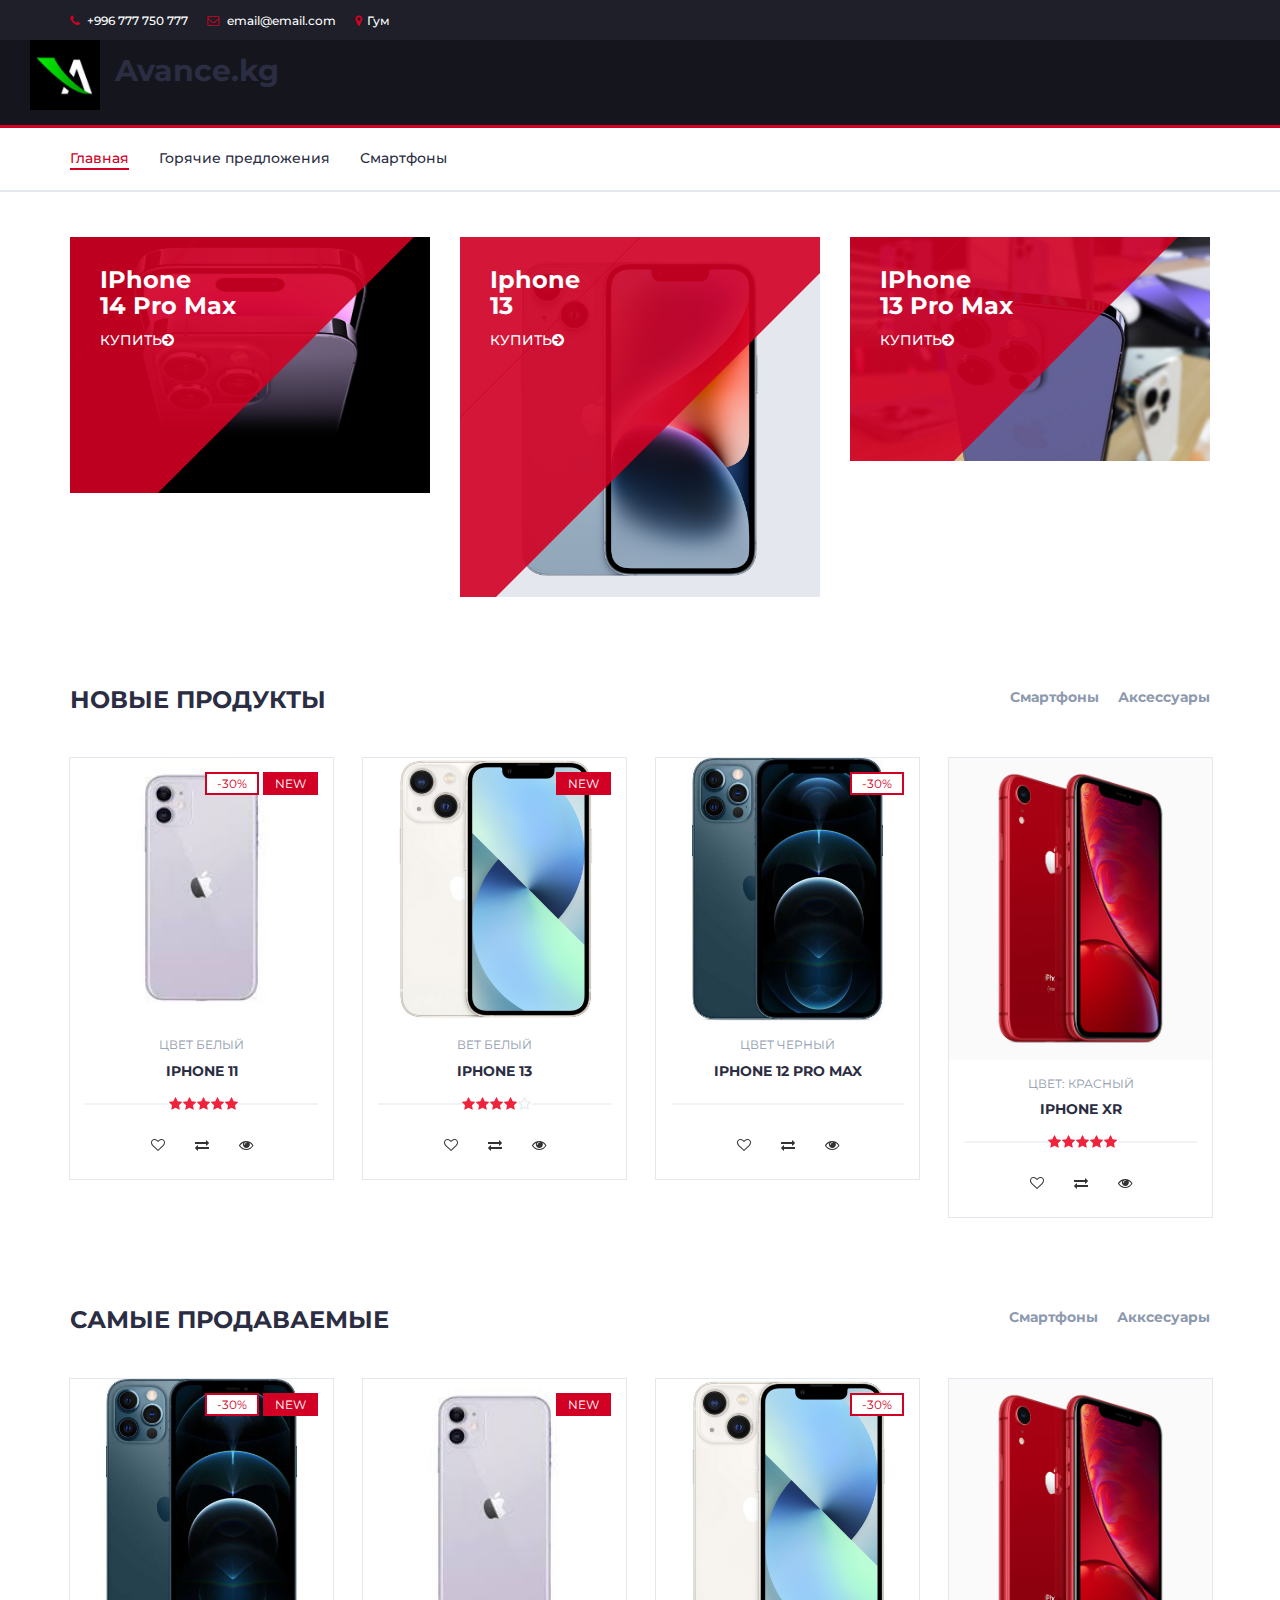
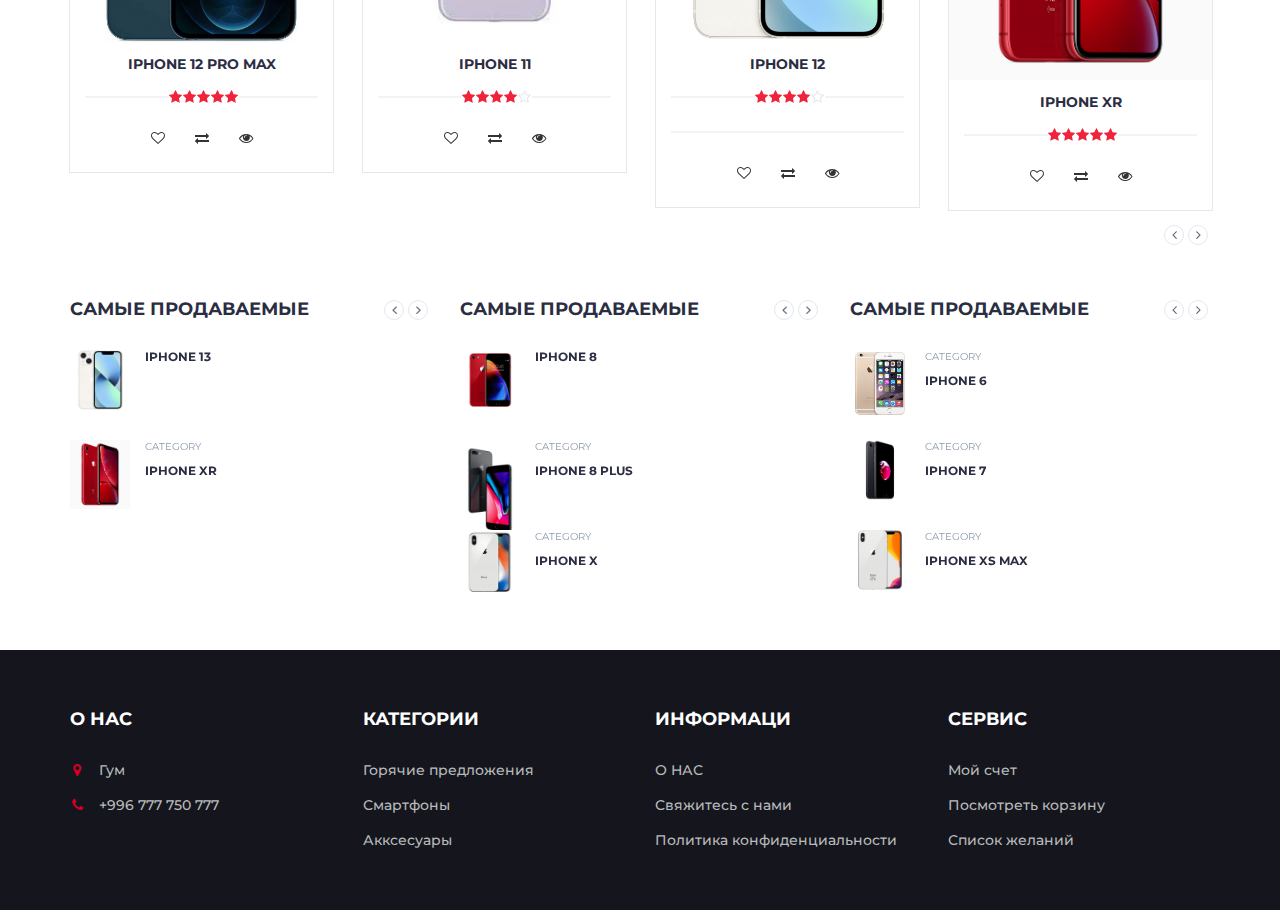
==== commit e3f1fa5e: "fixed" ====
--- a/index.html
+++ b/index.html
@@ -174,8 +174,8 @@
                         <img src="img/14.jpg" alt="">
                     </div>
                     <div class="shop-body">
-                        <h3>Laptop<br>Collection</h3>
-                        <a href="#" class="cta-btn">Shop now <i class="fa fa-arrow-circle-right"></i></a>
+                        <h3>IPhone<br>14 Pro Max</h3>
+                        <a href="tel:+996777750777" class="cta-btn">Купить<i class="fa fa-arrow-circle-right"></i></a>
                     </div>
                 </div>
             </div>
@@ -188,8 +188,8 @@
                         <img src="img/13.png" alt="">
                     </div>
                     <div class="shop-body">
-                        <h3>Accessories<br>Collection</h3>
-                        <a href="#" class="cta-btn">Shop now <i class="fa fa-arrow-circle-right"></i></a>
+                        <h3>Iphone<br>13</h3>
+                        <a href="tel:+996777750777" class="cta-btn">Купить<i class="fa fa-arrow-circle-right"></i></a>
                     </div>
                 </div>
             </div>
@@ -202,8 +202,8 @@
                         <img src="img/16.jpg" alt="">
                     </div>
                     <div class="shop-body">
-                        <h3>Cameras<br>Collection</h3>
-                        <a href="#" class="cta-btn">Shop now <i class="fa fa-arrow-circle-right"></i></a>
+                        <h3>IPhone <br>13 Pro Max</h3>
+                        <a href="tel+996777750777" class="cta-btn">Купить<i class="fa fa-arrow-circle-right"></i></a>
                     </div>
                 </div>
             </div>
@@ -348,36 +348,36 @@
                                 <!-- /product -->
 
                                 <!-- product -->
-                                <div class="product">
-                                    <div class="product-img">
-                                        <img src="../img/xs.jpg" alt="">
-                                    </div>
-                                    <div class="product-body">
-                                        <p class="product-category">Цвет: черный</p>
-                                        <h3 class="product-name"><a href="#">Iphone XS</a></h3>
-                                        <div class="product-rating">
-                                            <i class="fa fa-star"></i>
-                                            <i class="fa fa-star"></i>
-                                            <i class="fa fa-star"></i>
-                                            <i class="fa fa-star"></i>
-                                            <i class="fa fa-star"></i>
-                                        </div>
-                                        <div class="product-btns">
-                                            <button class="add-to-wishlist"><i class="fa fa-heart-o"></i><span
-                                                    class="tooltipp">add to wishlist</span></button>
-                                            <button class="add-to-compare"><i class="fa fa-exchange"></i><span
-                                                    class="tooltipp">add to compare</span></button>
-                                            <button class="quick-view"><i class="fa fa-eye"></i><span class="tooltipp">quick view</span>
-                                            </button>
-                                        </div>
-                                    </div>
-                                    <div class="add-to-cart">
-                                        <a href="https://api.whatsapp.com/send/?phone=996220238474&text&type=phone_number&app_absent=0">
-                                            <button class="add-to-cart-btn"><i class="fa fa-shopping-cart"></i> Написать
-                                            </button>
-                                        </a>
-                                    </div>
-                                </div>
+<!--                                <div class="product">-->
+<!--                                    <div class="product-img">-->
+<!--                                        <img src="img/xxxsss.webp" alt="">-->
+<!--                                    </div>-->
+<!--                                    <div class="product-body">-->
+<!--                                        <p class="product-category">Цвет: черный</p>-->
+<!--                                        <h3 class="product-name"><a href="#">Iphwerftghjklkjhgfdone XS</a></h3>-->
+<!--                                        <div class="product-rating">-->
+<!--                                            <i class="fa fa-star"></i>-->
+<!--                                            <i class="fa fa-star"></i>-->
+<!--                                            <i class="fa fa-star"></i>-->
+<!--                                            <i class="fa fa-star"></i>-->
+<!--                                            <i class="fa fa-star"></i>-->
+<!--                                        </div>-->
+<!--                                        <div class="product-btns">-->
+<!--                                            <button class="add-to-wishlist"><i class="fa fa-heart-o"></i><span-->
+<!--                                                    class="tooltipp">add to wishlist</span></button>-->
+<!--                                            <button class="add-to-compare"><i class="fa fa-exchange"></i><span-->
+<!--                                                    class="tooltipp">add to compare</span></button>-->
+<!--                                            <button class="quick-view"><i class="fa fa-eye"></i><span class="tooltipp">quick view</span>-->
+<!--                                            </button>-->
+<!--                                        </div>-->
+<!--                                    </div>-->
+<!--                                    <div class="add-to-cart">-->
+<!--                                        <a href="https://api.whatsapp.com/send/?phone=996220238474&text&type=phone_number&app_absent=0">-->
+<!--                                            <button class="add-to-cart-btn"><i class="fa fa-shopping-cart"></i> Написать-->
+<!--                                            </button>-->
+<!--                                        </a>-->
+<!--                                    </div>-->
+<!--                                </div>-->
                                 <!-- /product -->
 
                                 <!-- product -->
@@ -968,32 +968,6 @@
     <!-- /top footer -->
 
     <!-- bottom footer -->
-    <div id="bottom-footer" class="section">
-        <div class="container">
-            <!-- row -->
-            <div class="row">
-                <div class="col-md-12 text-center">
-                    <ul class="footer-payments">
-                        <li><a href="#"><i class="fa fa-cc-visa"></i></a></li>
-                        <li><a href="#"><i class="fa fa-credit-card"></i></a></li>
-                        <li><a href="#"><i class="fa fa-cc-paypal"></i></a></li>
-                        <li><a href="#"><i class="fa fa-cc-mastercard"></i></a></li>
-                        <li><a href="#"><i class="fa fa-cc-discover"></i></a></li>
-                        <li><a href="#"><i class="fa fa-cc-amex"></i></a></li>
-                    </ul>
-                    <span class="copyright">
-								<!-- Link back to Colorlib can't be removed. Template is licensed under CC BY 3.0. -->
-								Copyright &copy;<script>document.write(new Date().getFullYear());</script> All rights reserved | This template is made with <i
-                            class="fa fa-heart-o" aria-hidden="true"></i> by <a href="https://colorlib.com"
-                                                                                target="_blank">Colorlib</a>
-                        <!-- Link back to Colorlib can't be removed. Template is licensed under CC BY 3.0. -->
-							</span>
-                </div>
-            </div>
-            <!-- /row -->
-        </div>
-        <!-- /container -->
-    </div>
     <!-- /bottom footer -->
 </footer>
 <!-- /FOOTER -->
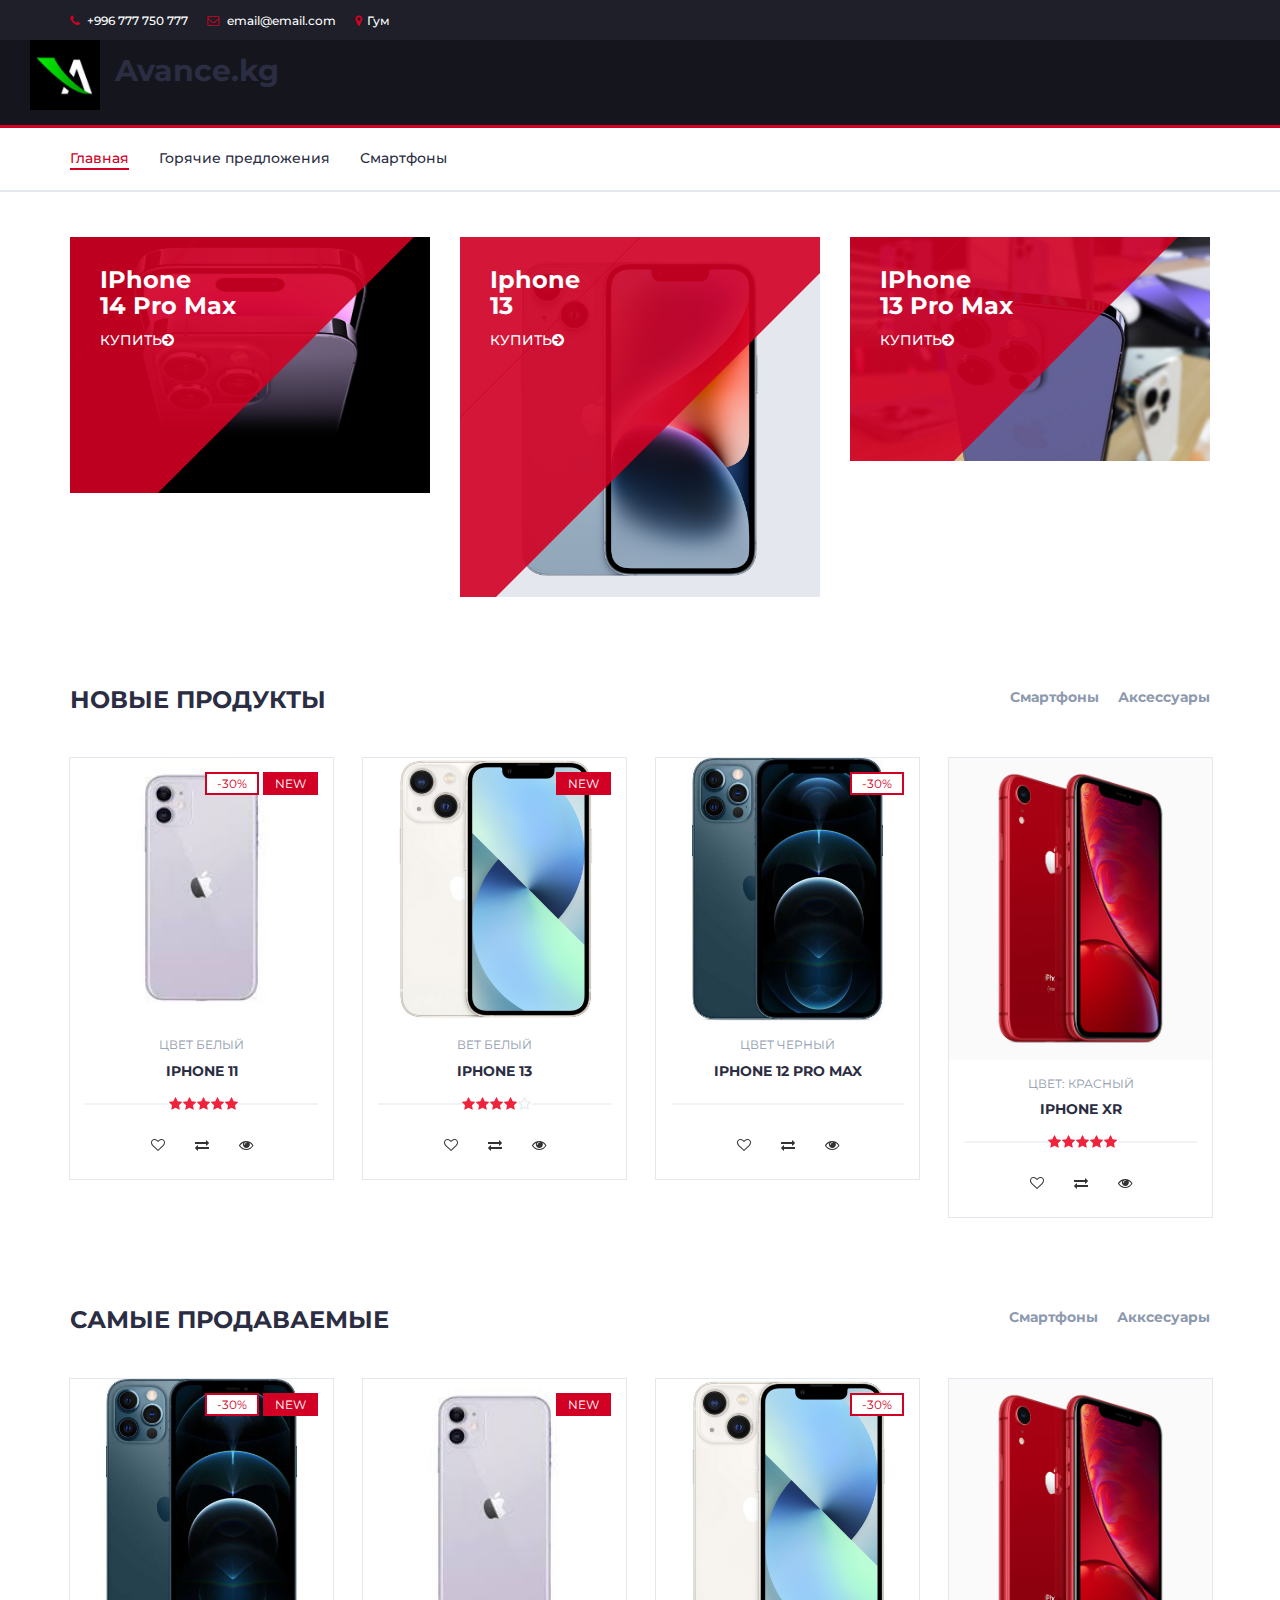
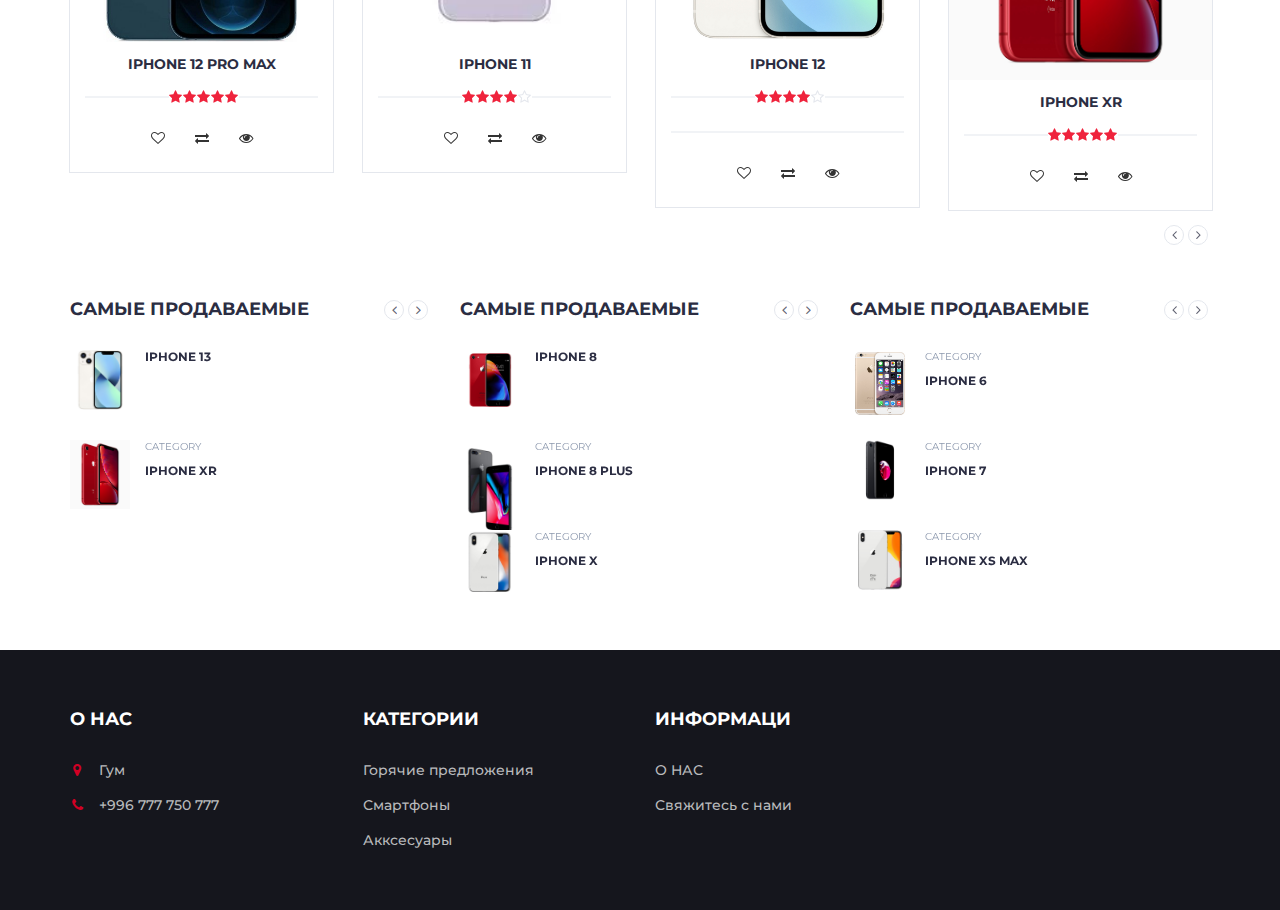
==== commit 459a9f63: "fixed end!!!" ====
--- a/index.html
+++ b/index.html
@@ -942,24 +942,12 @@
                     <div class="footer">
                         <h3 class="footer-title">Информаци</h3>
                         <ul class="footer-links">
-                            <li><a href="#">О НАС</a></li>
-                            <li><a href="#">Свяжитесь с нами</a></li>
-                            <li><a href="#">Политика конфиденциальности</a></li>
-
+                            <li><a href="product.html">О НАС</a></li>
+                            <li><a href="tel:+996777750777">Свяжитесь с нами</a></li>
                         </ul>
                     </div>
                 </div>
 
-                <div class="col-md-3 col-xs-6">
-                    <div class="footer">
-                        <h3 class="footer-title">Сервис</h3>
-                        <ul class="footer-links">
-                            <li><a href="#">Мой счет</a></li>
-                            <li><a href="#">Посмотреть корзину</a></li>
-                            <li><a href="#">Список желаний</a></li>
-                        </ul>
-                    </div>
-                </div>
             </div>
             <!-- /row -->
         </div>
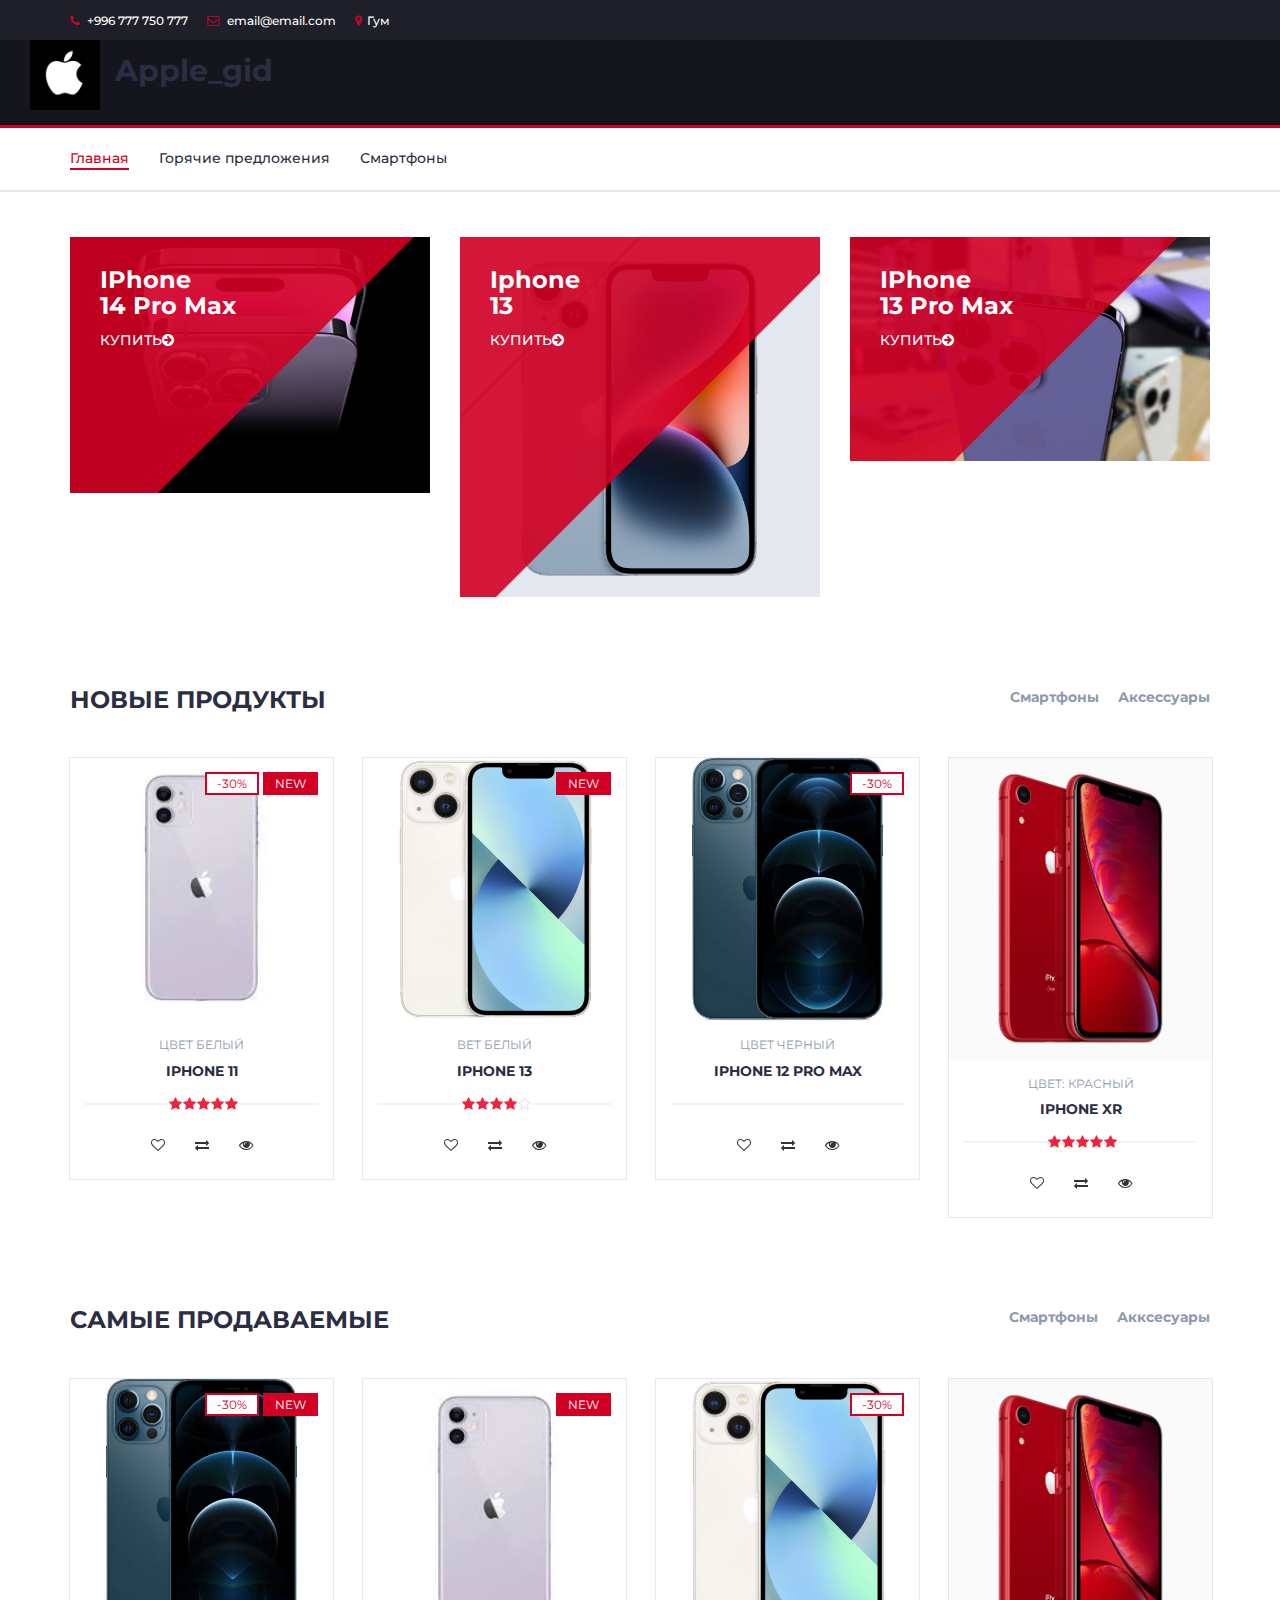
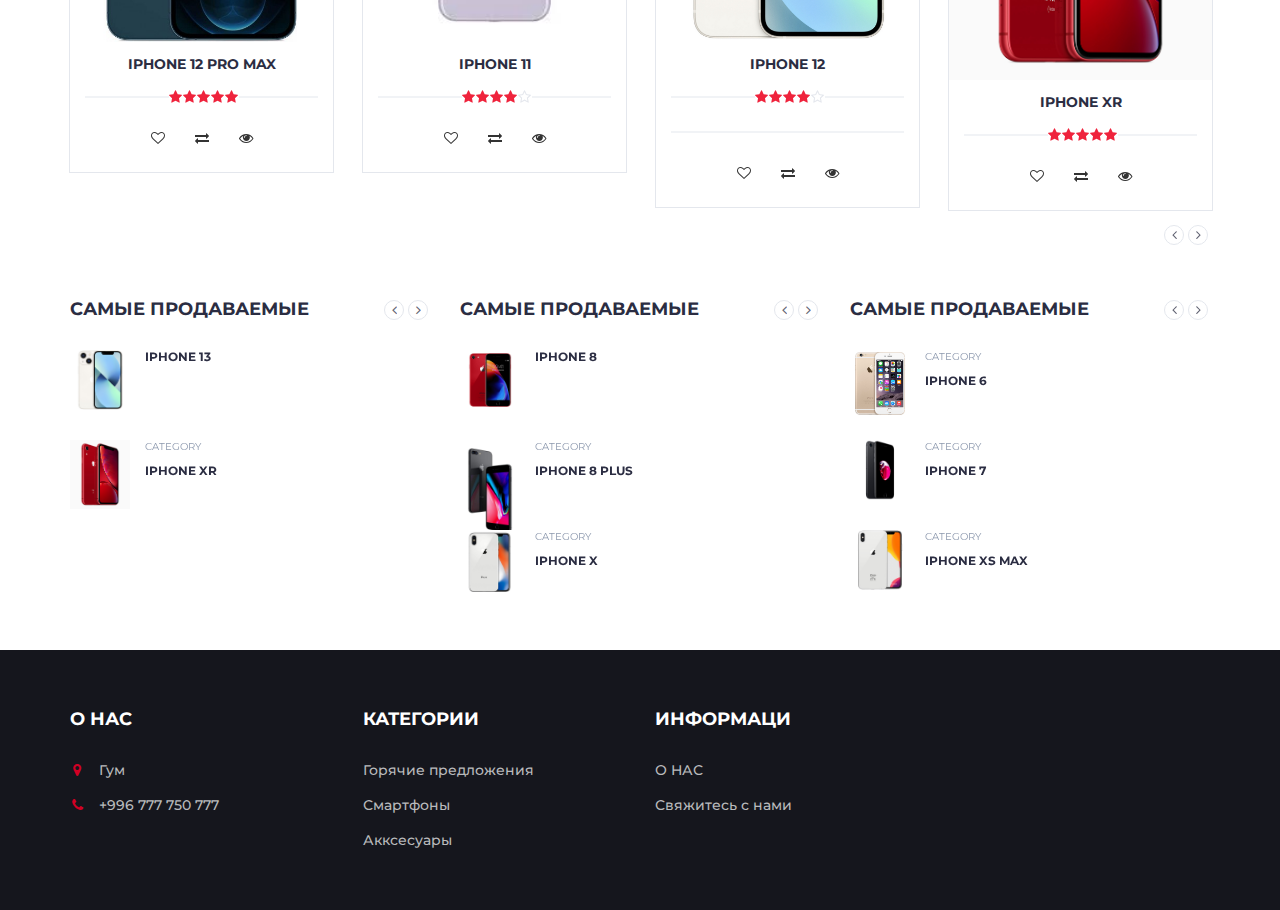
==== commit b45b9e66: "fixed and!!!!" ====
--- a/index.html
+++ b/index.html
@@ -53,8 +53,8 @@
     <div class="col-md-3">
         <div class="header-logo">
             <a href="#" class="logo">
-                <img src="img/logo-avance.jpg" alt="">
-                <h2>Avance.kg</h2>
+                <img src="img/US0378331005x640.png" alt="img">
+                <h2>Apple_gid</h2>
             </a>
         </div>
     </div>
@@ -89,7 +89,7 @@
                                 <div class="cart-list">
                                     <div class="product-widget">
                                         <div class="product-img">
-                                            <img src="img/product01.png" alt="">
+                                            <img src="img/product01.png" alt="img">
                                         </div>
                                         <div class="product-body">
                                             <h3 class="product-name"><a href="#">product name goes here</a></h3>
@@ -100,7 +100,7 @@
 
                                     <div class="product-widget">
                                         <div class="product-img">
-                                            <img src="img/product02.png" alt="">
+                                            <img src="img/product02.png" alt="img">
                                         </div>
                                         <div class="product-body">
                                             <h3 class="product-name"><a href="#">product name goes here</a></h3>
@@ -171,7 +171,7 @@
             <div class="col-md-4 col-xs-6">
                 <div class="shop">
                     <div class="shop-img">
-                        <img src="img/14.jpg" alt="">
+                        <img src="img/14.jpg" alt="img">
                     </div>
                     <div class="shop-body">
                         <h3>IPhone<br>14 Pro Max</h3>
@@ -185,7 +185,7 @@
             <div class="col-md-4 col-xs-6">
                 <div class="shop">
                     <div class="shop-img">
-                        <img src="img/13.png" alt="">
+                        <img src="img/13.png" alt="img">
                     </div>
                     <div class="shop-body">
                         <h3>Iphone<br>13</h3>
